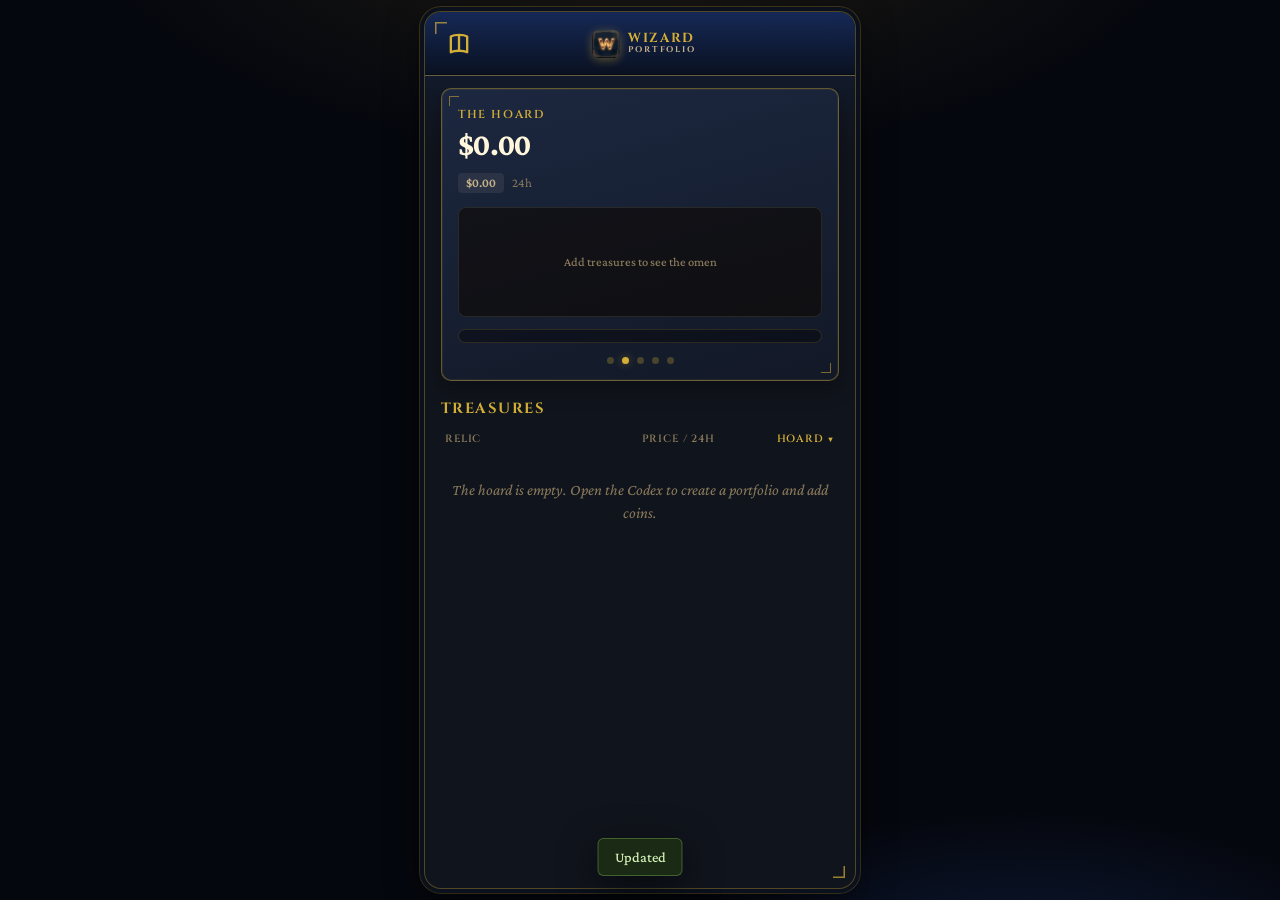
==== index.html @ 1c637b31 "added badges" ====
<!DOCTYPE html>
<html lang="en">
<head>
  <meta charset="UTF-8" />
  <meta name="viewport" content="width=device-width, initial-scale=1.0, maximum-scale=1.0, user-scalable=no, viewport-fit=cover" />
  <meta name="apple-mobile-web-app-capable" content="yes" />
  <meta name="apple-mobile-web-app-status-bar-style" content="black-translucent" />
  <meta name="theme-color" content="#0a101c" />
  <meta name="description" content="Wizard Portfolio — a Dungeons &amp; Dragons–styled multi-portfolio crypto tracker for BTC, XRP, XLM, HBAR, ADA, Midnight, DOGE, and LTC." />
  <title>Wizard Portfolio</title>
  <link rel="preconnect" href="https://fonts.googleapis.com" />
  <link rel="preconnect" href="https://fonts.gstatic.com" crossorigin />
  <link href="https://fonts.googleapis.com/css2?family=Cinzel:wght@600;700&family=Crimson+Pro:ital,wght@0,400;0,500;0,600;0,700;1,400&display=swap" rel="stylesheet" />
  <link rel="stylesheet" href="css/styles.css" />
  <!-- Solid PNG/ICO only for tab + favorites (SVG is often rendered monochrome in bookmarks) -->
  <link rel="icon" href="favicon.ico" sizes="any" />
  <link rel="icon" type="image/png" sizes="16x16" href="favicon-16.png" />
  <link rel="icon" type="image/png" sizes="32x32" href="favicon-32.png" />
  <link rel="icon" type="image/png" sizes="48x48" href="favicon-48.png" />
  <link rel="apple-touch-icon" href="apple-touch-icon.png" sizes="180x180" />
</head>
<body>
  <div id="app" class="app">
    <div id="splash" class="splash" role="dialog" aria-label="Wizard Portfolio">
      <video
        class="splash-video"
        id="splash-video"
        muted
        playsinline
        preload="auto"
        aria-hidden="true"
      ></video>
      <div class="splash-shade" aria-hidden="true"></div>
      <div class="splash-inner">
        <div class="splash-mark" aria-hidden="true">
          <img src="logo.png" width="72" height="72" alt="" />
        </div>
        <h1 class="splash-title">
          <span class="splash-word splash-word-1">Wizard</span>
          <span class="splash-word splash-word-2">Portfolio</span>
        </h1>
      </div>
    </div>
    <!-- Top app bar -->
    <header class="topbar" id="topbar">
      <div class="topbar-left">
        <!-- Same slot: Codex on the hall, Back on other pages -->
        <button type="button" class="icon-btn" id="btn-settings" aria-label="Open the Codex">
          <svg viewBox="0 0 24 24" fill="none" aria-hidden="true">
            <path d="M5 5.5c1.6-.9 3.5-1.3 7-1.3s5.4.4 7 1.3V19c-1.6-.8-3.5-1.2-7-1.2S6.6 18.2 5 19V5.5Z" stroke="currentColor" stroke-width="2" stroke-linejoin="round"/>
            <path d="M12 4.2v13.6" stroke="currentColor" stroke-width="2"/>
          </svg>
        </button>
        <button type="button" class="icon-btn" id="btn-back" hidden aria-label="Back">
          <svg viewBox="0 0 24 24" fill="none" aria-hidden="true">
            <path d="M15 5 8 12l7 7" stroke="currentColor" stroke-width="2.4" stroke-linecap="round" stroke-linejoin="round"/>
          </svg>
        </button>
      </div>
      <div class="topbar-title-wrap">
        <div class="brand" id="topbar-brand">
          <span class="brand-logo" aria-hidden="true">
            <img src="logo.png" width="28" height="28" alt="" />
          </span>
          <span class="brand-name">
            <span class="brand-name-main">Wizard</span>
            <span class="brand-name-sub">Portfolio</span>
          </span>
        </div>
        <h1 class="topbar-title" id="topbar-title" hidden>The Hall</h1>
      </div>
      <div class="topbar-right">
        <button type="button" class="portfolio-switch" id="btn-portfolio-switch" hidden>
          <span id="active-portfolio-label">Portfolio</span>
          <span class="chevron" aria-hidden="true">▾</span>
        </button>
      </div>
    </header>

    <!-- Pull-to-refresh (outside scroller so it never distorts scroll position) -->
    <div class="ptr-indicator" id="ptr-indicator" aria-hidden="true">
      <div class="ptr-indicator-inner">
        <span class="ptr-icon" id="ptr-icon">↓</span>
        <span class="ptr-label" id="ptr-label">Scry the markets</span>
      </div>
    </div>

    <!-- Views -->
    <main class="views" id="views">
      <!-- DASHBOARD: totalled holdings across included portfolios -->
      <section class="view view-active view-home" id="view-home" data-view="home">
        <div class="home-pager" id="home-pager">
          <div class="home-track" id="home-track">
            <div class="home-pane" id="home-pane-wizard" data-home-slide="0">
              <div class="wizard-stage" aria-label="Wizard and wealth badges">
                <div class="wizard-badges wizard-badges-left" id="wizard-badges-left"></div>
                <div class="wizard-film-card tone-gold" id="wizard-film-card">
                  <video
                    class="wizard-film"
                    id="wizard-film"
                    muted
                    loop
                    playsinline
                    preload="none"
                    hidden
                    aria-label="The wizard"
                  ></video>
                  <img
                    class="wizard-film-img"
                    id="wizard-film-img"
                    src="assets/images/19.PNG"
                    alt="The wizard"
                  />
                  <div class="wizard-film-frame" aria-hidden="true"></div>
                </div>
                <div class="wizard-badges wizard-badges-right" id="wizard-badges-right"></div>
              </div>
              <div class="wizard-pair" id="wizard-pair" aria-label="Power and Shield">0 / 10</div>
              <div class="wizard-hud" aria-label="Wizard vitals">
                <div class="hud-bar hud-shield">
                  <div class="hud-bar-head">
                    <span class="hud-bar-label">Shield</span>
                    <span class="hud-bar-pct" id="wizard-shield-pct">0%</span>
                  </div>
                  <div class="hud-bar-track" aria-hidden="true">
                    <div class="hud-bar-fill" id="wizard-shield-fill" style="width: 0%"></div>
                  </div>
                </div>
                <div class="hud-bar hud-power">
                  <div class="hud-bar-head">
                    <span class="hud-bar-label">Power</span>
                    <span class="hud-bar-pct" id="wizard-power-pct">0%</span>
                  </div>
                  <div class="hud-bar-track" aria-hidden="true">
                    <div class="hud-bar-fill" id="wizard-power-fill" style="width: 0%"></div>
                  </div>
                </div>
                <div class="hud-bar hud-health">
                  <div class="hud-bar-head">
                    <span class="hud-bar-label">Health</span>
                    <span class="hud-bar-pct" id="wizard-health-pct">0%</span>
                  </div>
                  <div class="hud-bar-track" aria-hidden="true">
                    <div class="hud-bar-fill" id="wizard-health-fill" style="width: 0%"></div>
                  </div>
                </div>
              </div>
              <table class="wizard-ledger">
                <tbody>
                  <tr>
                    <th scope="row">Today's Change</th>
                    <td id="wizard-today-pct">—</td>
                  </tr>
                  <tr>
                    <th scope="row">Today's Gain/Loss</th>
                    <td id="wizard-today-usd">—</td>
                  </tr>
                  <tr>
                    <th scope="row">Total Gain/Loss</th>
                    <td id="wizard-total-pct">—</td>
                  </tr>
                </tbody>
              </table>
              <div class="wizard-holdings-wrap">
                <table class="wizard-holdings">
                  <thead>
                    <tr>
                      <th>Ticker</th>
                      <th>Price</th>
                      <th>Alloc</th>
                      <th>Risk</th>
                      <th>Gain/Loss</th>
                      <th>Total</th>
                    </tr>
                  </thead>
                  <tbody id="wizard-holdings-body"></tbody>
                </table>
              </div>
              <div class="home-dots" role="tablist" aria-label="Hoard pages">
                <button type="button" class="home-dot" data-home-slide="0" aria-label="The wizard" aria-selected="false"></button>
                <button type="button" class="home-dot" data-home-slide="1" aria-label="The hoard" aria-selected="false"></button>
                <button type="button" class="home-dot" data-home-slide="2" aria-label="The reckoning" aria-selected="false"></button>
                                <button type="button" class="home-dot" data-home-slide="3" aria-label="Crystal Ball" aria-selected="false"></button>
                                <button type="button" class="home-dot" data-home-slide="4" aria-label="Future Wizard" aria-selected="false"></button>
              </div>
            </div>

            <div class="home-pane" id="home-pane-market" data-home-slide="1">
              <div class="summary-card">
                <div class="summary-label">The hoard</div>
                <div class="summary-value" id="home-total">$0.00</div>
                <div class="summary-change" id="home-change">
                  <span class="pill neutral">—</span>
                  <span class="muted">24h</span>
                </div>
                <div class="chart-wrap" id="home-chart-wrap">
                  <svg class="chart-svg" id="home-chart" viewBox="0 0 320 96" preserveAspectRatio="none" role="img" aria-label="Portfolio value chart"></svg>
                  <div class="chart-overlay" id="home-chart-overlay" hidden>
                    <div class="chart-spinner" id="home-chart-spinner" hidden aria-hidden="true"></div>
                    <p class="chart-status" id="home-chart-status"></p>
                    <button type="button" class="btn-tiny chart-retry" id="home-chart-retry" hidden>Retry</button>
                  </div>
                </div>
                <div class="alloc-bar" id="home-alloc-bar" aria-hidden="true"></div>
                <div class="home-dots" role="tablist" aria-label="Hoard pages">
                  <button type="button" class="home-dot" data-home-slide="0" aria-label="The wizard" aria-selected="false"></button>
                  <button type="button" class="home-dot" data-home-slide="1" aria-label="The hoard" aria-selected="true"></button>
                  <button type="button" class="home-dot" data-home-slide="2" aria-label="The reckoning" aria-selected="false"></button>
                                  <button type="button" class="home-dot" data-home-slide="3" aria-label="Crystal Ball" aria-selected="false"></button>
                                <button type="button" class="home-dot" data-home-slide="4" aria-label="Future Wizard" aria-selected="false"></button>
              </div>
              </div>

              <div class="section-head">
                <h2>Treasures</h2>
              </div>
              <div class="holdings-header" id="home-holdings-header">
                <button type="button" class="holdings-sort" data-sort-list="hoard" data-sort-key="relic">Relic</button>
                <button type="button" class="holdings-sort right" data-sort-list="hoard" data-sort-key="price">Price / 24h</button>
                <button type="button" class="holdings-sort right is-on" data-sort-list="hoard" data-sort-key="value" aria-sort="descending">Hoard</button>
              </div>
              <div class="holdings-list" id="home-holdings-list"></div>
              <p class="empty-hint" id="home-empty" hidden>
                The hoard is empty. Open the Codex to create a portfolio and add coins.
              </p>
            </div>

            <div class="home-pane" id="home-pane-pl" data-home-slide="2">
              <div class="summary-card">
                <div class="summary-label">The reckoning</div>
                <div class="summary-value" id="home-pl-total">—</div>
                <div class="summary-change" id="home-pl-change">
                  <span class="pill neutral">—</span>
                  <span class="muted">vs the ledger</span>
                </div>
                <div class="summary-stats">
                  <div>
                    <div class="stat-label">Cost basis</div>
                    <div class="stat-value" id="home-pl-cost">—</div>
                  </div>
                  <div>
                    <div class="stat-label">Value</div>
                    <div class="stat-value" id="home-pl-value">—</div>
                  </div>
                  <div>
                    <div class="stat-label">Treasures</div>
                    <div class="stat-value" id="home-pl-count">0</div>
                  </div>
                </div>
                <div class="alloc-bar" id="home-pl-alloc-bar" aria-hidden="true"></div>
                <div class="home-dots" role="tablist" aria-label="Hoard pages">
                  <button type="button" class="home-dot" data-home-slide="0" aria-label="The wizard" aria-selected="false"></button>
                  <button type="button" class="home-dot" data-home-slide="1" aria-label="The hoard" aria-selected="false"></button>
                  <button type="button" class="home-dot" data-home-slide="2" aria-label="The reckoning" aria-selected="true"></button>
                                  <button type="button" class="home-dot" data-home-slide="3" aria-label="Crystal Ball" aria-selected="false"></button>
                                <button type="button" class="home-dot" data-home-slide="4" aria-label="Future Wizard" aria-selected="false"></button>
              </div>
              </div>

              <div class="section-head">
                <h2>Treasures</h2>
              </div>
              <div class="holdings-header" id="home-pl-header">
                <button type="button" class="holdings-sort" data-sort-list="pl" data-sort-key="relic">Relic</button>
                <button type="button" class="holdings-sort right" data-sort-list="pl" data-sort-key="cost">Avg / cost</button>
                <button type="button" class="holdings-sort right is-on" data-sort-list="pl" data-sort-key="pl" aria-sort="descending">Fortune</button>
              </div>
              <div class="holdings-list" id="home-pl-list"></div>
              <p class="empty-hint" id="home-pl-empty" hidden>
                The hoard is empty. Open the Codex to create a portfolio and add coins.
              </p>
            </div>


            <div class="home-pane" id="home-pane-crystal" data-home-slide="3">
              <div class="summary-card">
                <div class="summary-label">Crystal Ball</div>
                <div class="summary-value" id="crystal-total">$0.00</div>
                <div class="summary-change" id="crystal-change">
                  <span class="pill neutral">—</span>
                  <span class="muted">vs today</span>
                </div>
                <div class="summary-stats">
                  <div>
                    <div class="stat-label">Today</div>
                    <div class="stat-value" id="crystal-today">—</div>
                  </div>
                  <div>
                    <div class="stat-label">Vision</div>
                    <div class="stat-value" id="crystal-vision">—</div>
                  </div>
                  <div>
                    <div class="stat-label">Treasures</div>
                    <div class="stat-value" id="crystal-count">0</div>
                  </div>
                </div>
                <div class="alloc-bar" id="crystal-alloc-bar" aria-hidden="true"></div>
                <div class="home-dots" role="tablist" aria-label="Hoard pages">
                  <button type="button" class="home-dot" data-home-slide="0" aria-label="The wizard" aria-selected="false"></button>
                  <button type="button" class="home-dot" data-home-slide="1" aria-label="The hoard" aria-selected="false"></button>
                  <button type="button" class="home-dot" data-home-slide="2" aria-label="The reckoning" aria-selected="false"></button>
                  <button type="button" class="home-dot" data-home-slide="3" aria-label="Crystal Ball" aria-selected="true"></button>
                                <button type="button" class="home-dot" data-home-slide="4" aria-label="Future Wizard" aria-selected="false"></button>
              </div>
              </div>

              <div class="section-head">
                <h2>Treasures</h2>
              </div>
              <div class="holdings-header" id="crystal-holdings-header">
                <button type="button" class="holdings-sort" data-sort-list="crystal" data-sort-key="relic">Relic</button>
                <button type="button" class="holdings-sort right" data-sort-list="crystal" data-sort-key="price">Future</button>
                <button type="button" class="holdings-sort right is-on" data-sort-list="crystal" data-sort-key="value" aria-sort="descending">Vision</button>
              </div>
              <div class="holdings-list" id="crystal-holdings-list"></div>
              <p class="empty-hint" id="crystal-empty" hidden>
                The hoard is empty. Open the Codex to create a portfolio and add coins.
              </p>
            </div>


            <div class="home-pane" id="home-pane-future-wizard" data-home-slide="4">
              <div class="wizard-stage" aria-label="Future wizard and wealth badges">
                <div class="wizard-badges wizard-badges-left" id="future-wizard-badges-left"></div>
                <div class="wizard-film-card tone-gold" id="future-wizard-film-card">
                  <video
                    class="wizard-film"
                    id="future-wizard-film"
                    muted
                    loop
                    playsinline
                    preload="none"
                    hidden
                    aria-label="Future wizard"
                  ></video>
                  <img
                    class="wizard-film-img"
                    id="future-wizard-film-img"
                    src="assets/images/19.PNG"
                    alt="Future wizard"
                  />
                  <div class="wizard-film-frame" aria-hidden="true"></div>
                </div>
                <div class="wizard-badges wizard-badges-right" id="future-wizard-badges-right"></div>
              </div>
              <div class="wizard-pair" id="future-wizard-pair" aria-label="Power and Shield">0 / 10</div>
              <div class="wizard-hud" aria-label="Future wizard vitals">
                <div class="hud-bar hud-shield">
                  <div class="hud-bar-head">
                    <span class="hud-bar-label">Shield</span>
                    <span class="hud-bar-pct" id="future-wizard-shield-pct">0%</span>
                  </div>
                  <div class="hud-bar-track" aria-hidden="true">
                    <div class="hud-bar-fill" id="future-wizard-shield-fill" style="width: 0%"></div>
                  </div>
                </div>
                <div class="hud-bar hud-power">
                  <div class="hud-bar-head">
                    <span class="hud-bar-label">Power</span>
                    <span class="hud-bar-pct" id="future-wizard-power-pct">0%</span>
                  </div>
                  <div class="hud-bar-track" aria-hidden="true">
                    <div class="hud-bar-fill" id="future-wizard-power-fill" style="width: 0%"></div>
                  </div>
                </div>
                <div class="hud-bar hud-health">
                  <div class="hud-bar-head">
                    <span class="hud-bar-label">Health</span>
                    <span class="hud-bar-pct" id="future-wizard-health-pct">0%</span>
                  </div>
                  <div class="hud-bar-track" aria-hidden="true">
                    <div class="hud-bar-fill" id="future-wizard-health-fill" style="width: 0%"></div>
                  </div>
                </div>
              </div>
              <table class="wizard-ledger">
                <tbody>
                  <tr>
                    <th scope="row">vs Today</th>
                    <td id="future-wizard-today-pct">—</td>
                  </tr>
                  <tr>
                    <th scope="row">vs Today $</th>
                    <td id="future-wizard-today-usd">—</td>
                  </tr>
                  <tr>
                    <th scope="row">Total Gain/Loss</th>
                    <td id="future-wizard-total-pct">—</td>
                  </tr>
                </tbody>
              </table>
              <div class="wizard-holdings-wrap">
                <table class="wizard-holdings">
                  <thead>
                    <tr>
                      <th>Ticker</th>
                      <th>Price</th>
                      <th>Alloc</th>
                      <th>Risk</th>
                      <th>Gain/Loss</th>
                      <th>Total</th>
                    </tr>
                  </thead>
                  <tbody id="future-wizard-holdings-body"></tbody>
                </table>
              </div>
              <div class="home-dots" role="tablist" aria-label="Hoard pages">
                <button type="button" class="home-dot" data-home-slide="0" aria-label="The wizard" aria-selected="false"></button>
                <button type="button" class="home-dot" data-home-slide="1" aria-label="The hoard" aria-selected="false"></button>
                <button type="button" class="home-dot" data-home-slide="2" aria-label="The reckoning" aria-selected="false"></button>
                <button type="button" class="home-dot" data-home-slide="3" aria-label="Crystal Ball" aria-selected="false"></button>
                <button type="button" class="home-dot" data-home-slide="4" aria-label="Future Wizard" aria-selected="true"></button>
              </div>
            </div>
          </div>
        </div>
      </section>

      <!-- SINGLE PORTFOLIO DETAIL (CMC holdings page) -->
      <section class="view" id="view-portfolio" data-view="portfolio">
        <div class="summary-card">
          <div class="summary-label" id="pf-name-label">Portfolio</div>
          <div class="summary-value" id="pf-total">$0.00</div>
          <div class="summary-change" id="pf-change">
            <span class="pill neutral">—</span>
            <span class="muted">24h</span>
          </div>
          <div class="alloc-bar" id="pf-alloc-bar"></div>
          <div class="summary-stats">
            <div>
              <div class="stat-label">Assets</div>
              <div class="stat-value" id="pf-asset-count">0</div>
            </div>
            <div>
              <div class="stat-label">Sources</div>
              <div class="stat-value" id="pf-addr-count">0</div>
            </div>
            <div>
              <div class="stat-label">Updated</div>
              <div class="stat-value" id="pf-updated">—</div>
            </div>
          </div>
        </div>

        <div class="section-head">
          <h2>Treasures</h2>
          <button type="button" class="text-btn" id="btn-add-holding">+ Add</button>
        </div>

        <div class="holdings-header">
          <span>Relic</span>
          <span class="right">Price / 24h</span>
          <span class="right">Hoard</span>
        </div>
        <div class="holdings-list" id="holdings-list"></div>
        <p class="empty-hint" id="pf-empty" hidden>
          No treasures inscribed. Tap + Add to enter an amount or bind a wallet.
        </p>

        <div class="pf-actions">
          <button type="button" class="btn-secondary" id="btn-rename-portfolio">Rename</button>
          <button type="button" class="btn-danger-ghost" id="btn-delete-portfolio">Delete portfolio</button>
        </div>
      </section>

      <!-- ASSET: manual amounts + wallet addresses -->
      <section class="view" id="view-asset" data-view="asset">
        <div class="asset-hero">
          <div class="coin-avatar lg" id="asset-avatar">BTC</div>
          <div>
            <h2 id="asset-name">Bitcoin</h2>
            <div class="muted mono" id="asset-price-line">—</div>
          </div>
        </div>
        <div class="summary-card compact">
          <div class="summary-label">Treasure value</div>
          <div class="summary-value sm" id="asset-total">$0.00</div>
          <div class="muted mono" id="asset-amount">0 BTC</div>
          <div class="breakdown" id="asset-breakdown"></div>
        </div>

        <!-- Manual amounts -->
        <div class="section-head">
          <h2>Manual amounts</h2>
        </div>
        <p class="section-sub">Exchange balances, cold amounts, or anything you enter yourself. Include price paid to update average buy price.</p>

        <form class="add-form card-form" id="add-manual-form" autocomplete="off">
          <label class="field-label" for="manual-amount-input">Amount</label>
          <input
            id="manual-amount-input"
            class="field-input"
            type="text"
            inputmode="decimal"
            placeholder="e.g. 0.5"
          />
          <label class="field-label" for="manual-price-input">Price paid (USD / coin)</label>
          <input
            id="manual-price-input"
            class="field-input"
            type="text"
            inputmode="decimal"
            placeholder="Market price"
          />
          <label class="field-label" for="manual-fee-input">Exchange fee % (saved)</label>
          <input
            id="manual-fee-input"
            class="field-input"
            type="text"
            inputmode="decimal"
            placeholder="e.g. 0.1"
          />
          <p class="field-hint" id="manual-price-hint">Price defaults to market. Cost basis uses amount × price. Set a fee % to include exchange fees.</p>
          <label class="field-label" for="manual-label-input">Label (optional)</label>
          <input
            id="manual-label-input"
            class="field-input"
            type="text"
            maxlength="40"
            placeholder="e.g. Binance, Coinbase"
          />
          <button type="submit" class="btn-primary full">Add manual amount</button>
        </form>

        <div class="address-list" id="asset-manual-list"></div>

        <!-- Cost basis / avg buy -->
        <div class="section-head spaced">
          <h2>Cost basis</h2>
        </div>
        <p class="section-sub">
          Set average buy price or total cost for this coin in this portfolio. Manual buys with a price paid update the average automatically.
        </p>
        <div class="summary-card compact cost-card">
          <div class="cost-stats" id="asset-cost-stats">
            <div>
              <div class="stat-label">Avg. buy</div>
              <div class="stat-value" id="asset-avg-buy">—</div>
            </div>
            <div>
              <div class="stat-label">Cost basis</div>
              <div class="stat-value" id="asset-cost-basis">—</div>
            </div>
            <div>
              <div class="stat-label">P/L</div>
              <div class="stat-value" id="asset-pl">—</div>
            </div>
          </div>
          <form class="cost-form" id="cost-basis-form" autocomplete="off">
            <div class="cost-form-row">
              <div class="cost-field">
                <label class="field-label" for="avg-buy-input">Avg. buy price (USD)</label>
                <input
                  id="avg-buy-input"
                  class="field-input"
                  type="text"
                  inputmode="decimal"
                  placeholder="e.g. 42000"
                />
              </div>
              <div class="cost-field">
                <label class="field-label" for="cost-basis-input">Cost basis (USD)</label>
                <input
                  id="cost-basis-input"
                  class="field-input"
                  type="text"
                  inputmode="decimal"
                  placeholder="e.g. 21000"
                />
              </div>
            </div>
            <div class="cost-form-actions">
              <button type="button" class="btn-secondary" id="btn-save-avg-buy">Set avg buy</button>
              <button type="button" class="btn-secondary" id="btn-save-cost-basis">Set cost basis</button>
              <button type="button" class="btn-danger-ghost" id="btn-clear-cost">Clear</button>
            </div>
          </form>
        </div>

        <!-- Wallet addresses -->
        <div id="asset-wallets">
          <div class="section-head spaced">
            <h2>Wallet addresses</h2>
          </div>
          <p class="section-sub">Live on-chain balances. Combined with manual amounts above.</p>
          <div class="address-list" id="asset-address-list"></div>

          <form class="add-form card-form" id="add-address-form" autocomplete="off">
            <label class="field-label" for="address-input">Address</label>
            <input
              id="address-input"
              class="field-input"
              type="text"
              spellcheck="false"
              autocapitalize="off"
              autocomplete="off"
              placeholder="Paste wallet address"
            />
            <p class="field-hint" id="address-hint"></p>
            <button type="submit" class="btn-secondary full">Add address</button>
          </form>
        </div>
      </section>

      <!-- ADD HOLDING: pick a coin or stock -->
      <section class="view" id="view-add-coin" data-view="add-coin">
        <p class="page-desc">Search any stock ticker or coin — AAPL, ETH, SOL — or add Cash, Gold, and Silver. Built-in chains can also bind a wallet.</p>
        <label class="field-label" for="asset-search">Scry a ticker</label>
        <input
          id="asset-search"
          class="field-input"
          type="search"
          autocomplete="off"
          spellcheck="false"
          autocapitalize="off"
          placeholder="AAPL, TSLA, ETH, SOL…"
        />
        <p class="field-hint" id="asset-search-status"></p>
        <div class="coin-pick-list" id="asset-search-results"></div>
        <div class="section-head spaced">
          <h2>Familiar relics</h2>
        </div>
        <div class="coin-pick-list" id="coin-pick-list"></div>
      </section>

      <!-- TRADINGVIEW CHART -->
      <section class="view view-tv" id="view-tv" data-view="tv">
        <div class="asset-hero">
          <div class="coin-avatar lg" id="tv-avatar">BTC</div>
          <div>
            <h2 id="tv-name">Bitcoin</h2>
            <div class="muted mono" id="tv-symbol">—</div>
          </div>
        </div>
        <div class="tv-wrap">
          <iframe
            id="tv-frame"
            title="TradingView chart"
            allow="clipboard-write; fullscreen"
            referrerpolicy="origin-when-cross-origin"
          ></iframe>
        </div>
      </section>

      <!-- RISK: per-relic peril 1–9 -->
      <section class="view" id="view-risk" data-view="risk">
        <p class="page-desc">Assign each stock and coin a peril from <strong>1</strong> (steadfast) to <strong>9</strong> (most risky). Ratings are saved on this device.</p>
        <div class="risk-list" id="risk-list"></div>
        <p class="empty-hint" id="risk-empty" hidden>Add stocks or coins first, then return to mark their peril.</p>
      </section>

      <!-- FUTURE: foresight prices -->
      <section class="view" id="view-future" data-view="future">
        <p class="page-desc">Set a future price for each relic. Defaults to the live quote — change any value and it is saved for the Crystal Ball.</p>
        <div class="future-list" id="future-list"></div>
        <p class="empty-hint" id="future-empty" hidden>Add stocks or coins first, then return to set their future prices.</p>
      </section>

      <!-- SETTINGS: portfolios + data -->
      <section class="view" id="view-settings" data-view="settings">
        <nav class="codex-menu" aria-label="Codex">
          <button type="button" class="codex-menu-btn" id="btn-risk">Risk</button>
          <button type="button" class="codex-menu-btn" id="btn-future">Future</button>
        </nav>
        <div class="settings-group">
          <h2>Lightning Power</h2>
          <p class="page-desc">How fiercely the finger-corona answers your touch. Hold to charge, release to blast. At 100 the storm covers the hall.</p>
          <div class="slider-head">
            <label class="field-label" for="settings-lightning">Power</label>
            <span class="slider-readout" id="settings-lightning-value">2</span>
          </div>
          <input
            id="settings-lightning"
            class="power-slider"
            type="range"
            min="0"
            max="100"
            step="1"
            value="2"
          />
          <div class="setting-toggle-row">
            <div>
              <div class="pf-toggle-label" id="lightning-strikes-label">Element strikes</div>
              <p class="section-sub" style="margin: 4px 0 0">At the end of a blast, bolts leap to cards and rows on the page.</p>
            </div>
            <label class="switch" title="Strike page elements">
              <input type="checkbox" id="settings-lightning-strikes" checked aria-labelledby="lightning-strikes-label" />
              <span class="switch-track" aria-hidden="true"></span>
            </label>
          </div>
        </div>

        <div class="section-head">
          <h2>Portfolios</h2>
          <button type="button" class="text-btn" id="btn-new-portfolio">+ Add</button>
        </div>
        <p class="section-sub home-sub">
          Manage portfolios here. Drag the handle to reorder. Toggle <strong>In total</strong> to include or exclude a portfolio from the hall hoard.
        </p>
        <div class="portfolio-list" id="portfolio-list"></div>
        <p class="empty-hint" id="settings-pf-empty" hidden>
          Create a portfolio, then add wallet addresses or manual amounts.
        </p>

        <div class="settings-group">
          <h2>Guild fees</h2>
          <p class="page-desc">Applied to manual buys when calculating cost basis: cost = amount × price × (1 + fee%).</p>
          <label class="field-label" for="settings-fee-input">Exchange fee %</label>
          <input
            id="settings-fee-input"
            class="field-input"
            type="text"
            inputmode="decimal"
            placeholder="e.g. 0.1"
          />
          <button type="button" class="btn-secondary full" id="btn-save-fee">Save fee</button>
        </div>

        <div class="settings-group">
          <h2>Archives</h2>
          <p class="page-desc">Everything is saved in this browser’s local storage. Clearing data cannot be undone.</p>
          <button type="button" class="btn-secondary full" id="btn-export">Export portfolios (JSON)</button>
          <button type="button" class="btn-secondary full" id="btn-import">Import portfolios</button>
          <input type="file" id="import-file" accept="application/json,.json" hidden />
          <button type="button" class="btn-danger full" id="btn-wipe">Clear all local data</button>
        </div>
        <div class="settings-group">
          <h2>Lore</h2>
          <p class="page-desc">
            Wizard Portfolio tracks any stock or crypto you add by ticker, Cash in USD, Gold and Silver in ounces, plus live wallets for BTC, XRP, XLM, HBAR, ADA, Midnight (NIGHT), DOGE, and LTC. Prices from CoinGecko and Yahoo Finance.
            Not financial advice — just a ledger for your hoard.
          </p>
        </div>
      </section>
    </main>
  </div>

  <!-- Modal: create / rename portfolio -->
  <div class="modal-backdrop" id="modal-portfolio" hidden>
    <div class="modal sheet" role="dialog" aria-modal="true" aria-labelledby="modal-portfolio-title">
      <h2 id="modal-portfolio-title">Create portfolio</h2>
      <label class="field-label" for="portfolio-name-input">Name</label>
      <input id="portfolio-name-input" class="field-input" type="text" maxlength="40" placeholder="e.g. Main, Cold storage" />
      <div class="modal-actions">
        <button type="button" class="btn-secondary" id="modal-portfolio-cancel">Cancel</button>
        <button type="button" class="btn-primary" id="modal-portfolio-save">Save</button>
      </div>
    </div>
  </div>

  <!-- Portfolio picker sheet -->
  <div class="modal-backdrop" id="modal-picker" hidden>
    <div class="modal sheet" role="dialog" aria-modal="true">
      <h2>Change party</h2>
      <div class="picker-list" id="picker-list"></div>
      <button type="button" class="btn-secondary full" id="picker-all">Open the Codex</button>
      <button type="button" class="btn-secondary full" id="picker-close">Close</button>
    </div>
  </div>

  <!-- Toast -->
  <div class="toast" id="toast" hidden></div>

  <canvas id="kirlian" class="kirlian-canvas" aria-hidden="true"></canvas>
  <script src="js/app.js"></script>
</body>
</html>
---- css/styles.css ----
:root {
  --bg: #10141c;
  --bg-elevated: #161c28;
  --bg-card: #1a2230;
  --bg-row: transparent;
  --bg-row-hover: rgba(212, 175, 55, 0.08);
  --border: rgba(201, 162, 39, 0.22);
  --border-strong: rgba(212, 175, 55, 0.42);
  --text: #f3e6c8;
  --text-secondary: #c4b089;
  --text-muted: #8a7a5c;
  --up: #7dba5a;
  --up-bg: rgba(125, 186, 90, 0.16);
  --down: #d4543c;
  --down-bg: rgba(212, 84, 60, 0.16);
  --accent: #d4af37;
  --accent-hover: #e8c547;
  --accent-ink: #1a1208;
  --danger: #d4543c;
  --radius: 8px;
  --radius-lg: 10px;
  --topbar-h: 64px;
  --safe-bottom: env(safe-area-inset-bottom, 0px);
  --safe-top: env(safe-area-inset-top, 0px);
  --font: "Crimson Pro", "Palatino Linotype", Palatino, "Book Antiqua", Georgia, serif;
  --display: "Cinzel", "Times New Roman", serif;
  --mono: ui-monospace, "SF Mono", Menlo, monospace;
  --app-max: 430px;
  --shadow: 0 10px 36px rgba(0, 0, 0, 0.55);
  --gold-glow: 0 0 0 1px rgba(212, 175, 55, 0.28), 0 0 18px rgba(212, 175, 55, 0.08);
}

*,
*::before,
*::after {
  box-sizing: border-box;
}

html {
  color-scheme: dark;
  height: 100%;
}

body {
  margin: 0;
  min-height: 100%;
  min-height: 100dvh;
  font-family: var(--font);
  background:
    radial-gradient(ellipse 80% 50% at 50% -10%, rgba(212, 175, 55, 0.12), transparent 55%),
    radial-gradient(ellipse 60% 40% at 80% 110%, rgba(24, 56, 120, 0.4), transparent 50%),
    #05070e;
  color: var(--text);
  -webkit-font-smoothing: antialiased;
  -webkit-tap-highlight-color: transparent;
  overscroll-behavior: none;
}

button,
input {
  font: inherit;
  color: inherit;
}

button {
  cursor: pointer;
  border: none;
  background: none;
  padding: 0;
}

/* Phone shell on larger screens — a bound tome on a tavern table */
.app {
  position: relative;
  width: min(100%, var(--app-max));
  min-height: 100dvh;
  margin: 0 auto;
  background:
    linear-gradient(180deg, rgba(28, 52, 110, 0.32) 0%, transparent 140px),
    repeating-linear-gradient(
      0deg,
      transparent,
      transparent 3px,
      rgba(0, 0, 0, 0.035) 3px,
      rgba(0, 0, 0, 0.035) 4px
    ),
    var(--bg);
  display: flex;
  flex-direction: column;
  box-shadow:
    0 0 0 1px rgba(212, 175, 55, 0.35),
    0 0 0 5px #0a101c,
    0 0 0 6px rgba(212, 175, 55, 0.22),
    var(--shadow);
  overflow: hidden;
}

.app::before,
.app::after {
  content: "";
  position: absolute;
  width: 28px;
  height: 28px;
  pointer-events: none;
  z-index: 30;
  opacity: 0.7;
  background:
    linear-gradient(var(--accent), var(--accent)) top left / 12px 1.5px no-repeat,
    linear-gradient(var(--accent), var(--accent)) top left / 1.5px 12px no-repeat;
}

.app::before { top: 10px; left: 10px; }
.app::after {
  bottom: 10px;
  right: 10px;
  transform: rotate(180deg);
}

@media (min-width: 480px) {
  body {
    display: flex;
    align-items: stretch;
    justify-content: center;
    padding: 12px 0;
  }
  .app {
    min-height: calc(100dvh - 24px);
    max-height: calc(100dvh - 24px);
    border-radius: 16px;
  }
}

/* ── Top bar ── */
.topbar {
  flex-shrink: 0;
  height: calc(var(--topbar-h) + var(--safe-top));
  padding: var(--safe-top) 8px 0;
  display: grid;
  grid-template-columns: 56px 1fr minmax(48px, auto);
  align-items: center;
  column-gap: 4px;
  background:
    linear-gradient(180deg, rgba(22, 42, 88, 0.94) 0%, rgba(10, 16, 32, 0.96) 100%);
  backdrop-filter: blur(12px);
  -webkit-backdrop-filter: blur(12px);
  border-bottom: 1px solid var(--border-strong);
  box-shadow: inset 0 -1px 0 rgba(0, 0, 0, 0.4);
  z-index: 20;
}

.topbar-left {
  position: relative;
  width: 52px;
  height: 52px;
  display: flex;
  align-items: center;
  justify-content: center;
}

/* Back and Settings share the same top-left slot (never both visible). */
.topbar-left .icon-btn {
  position: absolute;
  inset: 0;
  margin: auto;
}

.topbar-left .icon-btn[hidden] {
  display: none !important;
}

.topbar-title-wrap {
  text-align: center;
  min-width: 0;
  display: flex;
  flex-direction: row;
  align-items: center;
  justify-content: center;
  gap: 8px;
}

.topbar-right {
  display: flex;
  align-items: center;
  justify-content: flex-end;
  gap: 6px;
  min-width: 44px;
  max-width: 48vw;
  padding-right: 4px;
}

.topbar-right:not(.has-switch) {
  min-width: 44px;
}

.topbar-title {
  margin: 0;
  font-family: var(--display);
  font-size: 0.98rem;
  font-weight: 700;
  letter-spacing: 0.08em;
  text-transform: uppercase;
}

/* Home brand mark */
.brand {
  display: inline-flex;
  align-items: center;
  justify-content: center;
  gap: 8px;
  min-width: 0;
}

.brand[hidden] {
  display: none !important;
}

.brand-logo {
  display: grid;
  place-items: center;
  flex-shrink: 0;
  line-height: 0;
}

.brand-logo img,
.brand-logo svg {
  display: block;
  width: 28px;
  height: 28px;
  border-radius: 7px;
  box-shadow: 0 2px 10px rgba(212, 175, 55, 0.4);
}

.brand-name {
  display: flex;
  flex-direction: column;
  align-items: flex-start;
  line-height: 1.05;
  color: var(--accent);
  min-width: 0;
}

.brand-name-main,
.brand-name-sub {
  font-family: var(--display);
  font-weight: 700;
  text-transform: uppercase;
  letter-spacing: 0.12em;
}

.brand-name-main {
  font-size: 0.82rem;
}

.brand-name-sub {
  font-size: 0.52rem;
  letter-spacing: 0.22em;
  color: var(--text-secondary);
}

.portfolio-switch {
  display: inline-flex;
  align-items: center;
  justify-content: flex-end;
  gap: 4px;
  margin: 0;
  max-width: 100%;
  min-width: 0;
  padding: 6px 8px;
  border-radius: 6px;
  color: var(--text-secondary);
  font-size: 0.82rem;
  font-weight: 600;
  white-space: nowrap;
}

.portfolio-switch[hidden] {
  display: none !important;
}

.portfolio-switch:active {
  background: var(--bg-row-hover);
  color: var(--text);
}

.portfolio-switch #active-portfolio-label {
  overflow: hidden;
  text-overflow: ellipsis;
  max-width: 28vw;
}

.portfolio-switch .chevron {
  font-size: 0.7rem;
  opacity: 0.7;
  flex-shrink: 0;
}

.icon-btn {
  width: 52px;
  height: 52px;
  border-radius: 10px;
  display: grid;
  place-items: center;
  font-size: 2.15rem;
  color: var(--accent);
  transition: background 0.15s, color 0.15s;
}

.icon-btn svg {
  width: 28px;
  height: 28px;
  display: block;
}

.icon-btn:active {
  background: var(--bg-row-hover);
  color: var(--accent-hover);
}

/* ── Views ── */
.views {
  position: relative;
  flex: 1;
  overflow-y: auto;
  overflow-x: hidden;
  -webkit-overflow-scrolling: touch;
  padding-bottom: calc(var(--safe-bottom) + 24px);
  padding-top: var(--ptr-offset, 0px);
  overscroll-behavior-y: contain;
  touch-action: pan-y;
}

.views.ptr-active {
  overscroll-behavior-y: none;
  overflow-anchor: none;
}

.views.ptr-animating {
  transition: padding-top 0.22s ease;
}

.ptr-indicator {
  position: absolute;
  left: 0;
  right: 0;
  top: calc(var(--topbar-h) + var(--safe-top));
  height: var(--ptr-offset, 0px);
  overflow: hidden;
  display: flex;
  align-items: flex-end;
  justify-content: center;
  pointer-events: none;
  z-index: 15;
  margin: 0;
}

.ptr-indicator-inner {
  display: flex;
  align-items: center;
  justify-content: center;
  gap: 8px;
  height: 48px;
  opacity: 0;
  transition: opacity 0.12s ease;
  color: var(--text-secondary);
  font-size: 0.82rem;
  font-weight: 600;
  font-family: var(--display);
  letter-spacing: 0.04em;
}

.ptr-indicator.visible .ptr-indicator-inner {
  opacity: 1;
}

.ptr-indicator.refreshing .ptr-icon {
  animation: ptr-spin 0.75s linear infinite;
}

.ptr-icon {
  display: inline-grid;
  place-items: center;
  width: 22px;
  height: 22px;
  font-size: 1rem;
  line-height: 1;
  transition: transform 0.15s ease;
}

.ptr-indicator.armed .ptr-icon {
  transform: rotate(180deg);
  color: var(--accent);
}

.ptr-indicator.armed .ptr-label {
  color: var(--accent);
}

@keyframes ptr-spin {
  to { transform: rotate(360deg); }
}

.view {
  display: none;
  padding: 12px 16px 24px;
  animation: fadeIn 0.18s ease;
}

.view-home {
  padding-left: 0;
  padding-right: 0;
  overflow: hidden;
}

.home-pager {
  width: 100%;
  overflow: hidden;
}

.home-track {
  display: flex;
  will-change: transform;
  transform: translate3d(-100%, 0, 0);
}

.home-pane {
  flex: 0 0 100%;
  width: 100%;
  min-width: 100%;
  padding: 0 16px;
  box-sizing: border-box;
}

.home-dots {
  display: flex;
  justify-content: center;
  align-items: center;
  gap: 8px;
  margin-top: 14px;
}

.home-dot {
  width: 7px;
  height: 7px;
  padding: 0;
  border-radius: 50%;
  background: rgba(212, 175, 55, 0.28);
  border: 0;
}

.home-dot[aria-selected="true"] {
  background: var(--accent);
  box-shadow: 0 0 8px rgba(212, 175, 55, 0.45);
}

/* ── Wizard pane (swipe right from the hoard) ── */
.wizard-stage {
  display: grid;
  grid-template-columns: minmax(64px, 1fr) auto minmax(64px, 1fr);
  align-items: center;
  gap: 16px;
  width: 100%;
  max-width: 440px;
  margin: 0 auto;
}

.wizard-badges {
  display: flex;
  flex-direction: column;
  align-items: center;
  justify-content: center;
  gap: 44px;
  min-height: 0;
}

.wizard-badges:empty {
  visibility: hidden;
}

.wealth-badge {
  --badge: #c0c6ce;
  --badge-deep: #6a7078;
  --badge-hi: #eef2f6;
  --badge-glow: rgba(180, 190, 200, 0.4);
  --badge-face-top: #2a3340;
  --badge-face-bot: #0c1218;
  display: flex;
  flex-direction: column;
  align-items: center;
  gap: 5px;
  width: 64px;
  padding: 0;
  border: 0;
  background: none;
  box-shadow: none;
  text-align: center;
  line-height: 1.05;
}

.wealth-badge-shield {
  position: relative;
  display: block;
  width: 44px;
  height: 52px;
  filter: drop-shadow(0 0 7px var(--badge-glow)) drop-shadow(0 3px 4px rgba(0, 0, 0, 0.45));
}

.wealth-badge-svg {
  display: block;
  width: 100%;
  height: 100%;
  overflow: visible;
}

.wealth-badge .wb-stop-hi {
  stop-color: var(--badge-hi);
}

.wealth-badge .wb-stop-mid {
  stop-color: var(--badge);
}

.wealth-badge .wb-stop-lo {
  stop-color: var(--badge-deep);
}

.wealth-badge .wb-face-hi {
  stop-color: var(--badge-face-top);
}

.wealth-badge .wb-face-lo {
  stop-color: var(--badge-face-bot);
}

.wealth-badge-mark {
  position: absolute;
  inset: 0;
  z-index: 1;
  display: grid;
  place-items: center;
  padding-bottom: 7px;
  font-family: var(--display);
  font-size: 0.7rem;
  font-weight: 700;
  letter-spacing: 0.03em;
  color: var(--badge);
  text-shadow:
    0 0 8px var(--badge-glow),
    0 1px 2px rgba(0, 0, 0, 0.75);
  pointer-events: none;
}

.wealth-badge-name {
  font-family: var(--display);
  font-size: 0.46rem;
  font-weight: 700;
  letter-spacing: 0.02em;
  text-transform: uppercase;
  color: var(--text-secondary);
  max-width: 64px;
  white-space: pre-line;
  line-height: 1.15;
}

/* Steel — 1K (left) */
.wealth-badge.tier-1k {
  --badge: #7a828c;
  --badge-deep: #3a4048;
  --badge-hi: #a8b0ba;
  --badge-glow: rgba(100, 110, 120, 0.45);
  --badge-face-top: #262c34;
  --badge-face-bot: #0c1016;
}

/* Copper — 100K (left, below steel) */
.wealth-badge.tier-100k {
  --badge: #d08a55;
  --badge-deep: #7a3f1c;
  --badge-hi: #f0c19a;
  --badge-glow: rgba(208, 138, 85, 0.5);
  --badge-face-top: #3a281c;
  --badge-face-bot: #160e0a;
}

/* Silver — 1M (right) */
.wealth-badge.tier-1m {
  --badge: #e8eef4;
  --badge-deep: #7a8694;
  --badge-hi: #ffffff;
  --badge-glow: rgba(220, 230, 240, 0.55);
  --badge-face-top: #343c48;
  --badge-face-bot: #12161d;
}

/* Gold — 1B (right, below silver) */
.wealth-badge.tier-1b {
  --badge: #f0d060;
  --badge-deep: #a88420;
  --badge-hi: #fff1b0;
  --badge-glow: rgba(240, 208, 96, 0.65);
  --badge-face-top: #3a3420;
  --badge-face-bot: #14100a;
}

.wealth-badge.tier-1b .wealth-badge-shield {
  filter: drop-shadow(0 0 10px var(--badge-glow)) drop-shadow(0 3px 5px rgba(0, 0, 0, 0.5));
}

.wealth-badge.tier-1b .wealth-badge-mark {
  font-size: 0.74rem;
}

.wizard-film-card {
  --frame: #d4af37;
  --frame-glow: rgba(212, 175, 55, 0.45);
  --frame-shift: 0deg;
  position: relative;
  overflow: hidden;
  width: min(176px, calc(100vw - 168px));
  margin: 0;
  aspect-ratio: 2 / 3;
  border: 3px solid var(--frame);
  border-radius: 18px;
  background: #0a101c;
  box-shadow:
    0 0 16px var(--frame-glow),
    0 8px 20px rgba(0, 0, 0, 0.4);
  justify-self: center;
}

@media (max-width: 360px) {
  .wizard-stage {
    gap: 10px;
    grid-template-columns: minmax(52px, 1fr) auto minmax(52px, 1fr);
  }

  .wizard-badges {
    gap: 32px;
  }

  .wealth-badge {
    width: 56px;
  }

  .wealth-badge-shield {
    width: 38px;
    height: 46px;
  }

  .wealth-badge-mark {
    font-size: 0.62rem;
  }

  .wealth-badge-name {
    font-size: 0.4rem;
    max-width: 56px;
  }
}

.wizard-film-card.tone-gold {
  --frame: #d4af37;
  --frame-glow: rgba(212, 175, 55, 0.5);
  --frame-shift: 0deg;
}

.wizard-film-card.tone-up {
  --frame: #7dba5a;
  --frame-glow: rgba(125, 186, 90, 0.5);
  --frame-shift: 53deg;
}

.wizard-film-card.tone-down {
  --frame: #d4543c;
  --frame-glow: rgba(212, 84, 60, 0.5);
  --frame-shift: -37deg;
}

.wizard-film,
.wizard-film-img {
  display: block;
  position: absolute;
  inset: 0;
  width: 100%;
  height: 100%;
  object-fit: cover;
  object-position: center 42%;
  pointer-events: none;
}

.wizard-film[hidden],
.wizard-film-img[hidden] {
  display: none !important;
}

.wizard-film-frame {
  position: absolute;
  inset: 0;
  z-index: 3;
  pointer-events: none;
  box-sizing: border-box;
  border: 26px solid transparent;
  border-image-source: url("../assets/logo-frame.png");
  border-image-slice: 110;
  border-image-width: 26px;
  border-image-repeat: stretch;
  filter: hue-rotate(var(--frame-shift)) drop-shadow(0 0 4px var(--frame-glow));
}

.wizard-pair {
  margin: 10px 0 0;
  text-align: center;
  font-family: var(--display);
  font-weight: 700;
  font-size: 1.15rem;
  letter-spacing: 0.12em;
  color: var(--accent);
  font-variant-numeric: tabular-nums;
}

.wizard-hud {
  margin-top: 16px;
  display: flex;
  flex-direction: column;
  gap: 12px;
}

.hud-bar-head {
  display: flex;
  align-items: baseline;
  justify-content: space-between;
  gap: 10px;
  margin-bottom: 6px;
}

.hud-bar-label {
  font-family: var(--display);
  font-size: 0.72rem;
  font-weight: 700;
  letter-spacing: 0.12em;
  text-transform: uppercase;
  color: var(--text-secondary);
}

.hud-bar-pct {
  font-family: var(--display);
  font-size: 0.78rem;
  font-weight: 700;
  letter-spacing: 0.06em;
  font-variant-numeric: tabular-nums;
  color: var(--accent);
}

.hud-bar-track {
  height: 14px;
  border-radius: 99px;
  overflow: hidden;
  background: rgba(8, 12, 22, 0.85);
  border: 1px solid var(--border);
  box-shadow: inset 0 1px 3px rgba(0, 0, 0, 0.45);
}

.hud-bar-fill {
  height: 100%;
  width: 0%;
  border-radius: inherit;
  transition: width 0.35s ease;
}

.hud-shield .hud-bar-fill {
  background: linear-gradient(180deg, #f0d060 0%, #c9a227 100%);
  box-shadow: 0 0 10px rgba(212, 175, 55, 0.45);
}

.hud-shield .hud-bar-pct {
  color: var(--accent);
}

.hud-power .hud-bar-fill {
  background: linear-gradient(180deg, #6ec8ff 0%, #2a6adf 100%);
  box-shadow: 0 0 10px rgba(60, 130, 255, 0.4);
}

.hud-power .hud-bar-label,
.hud-power .hud-bar-pct {
  color: #8ec8ff;
}

.hud-health .hud-bar-fill {
  background: linear-gradient(180deg, #f07060 0%, #c43028 100%);
  box-shadow: 0 0 10px rgba(212, 84, 60, 0.4);
}

.hud-health .hud-bar-label,
.hud-health .hud-bar-pct {
  color: #f08a7a;
}

.wizard-ledger {
  width: 100%;
  margin-top: 16px;
  border-collapse: separate;
  border-spacing: 0;
  background: var(--bg-card);
  border: 1px solid var(--border);
  border-radius: var(--radius-lg);
  overflow: hidden;
}

.wizard-ledger th,
.wizard-ledger td {
  padding: 11px 14px;
  border-bottom: 1px solid var(--border);
  font-variant-numeric: tabular-nums;
}

.wizard-ledger tr:last-child th,
.wizard-ledger tr:last-child td {
  border-bottom: 0;
}

.wizard-ledger th {
  text-align: left;
  font-family: var(--display);
  font-size: 0.68rem;
  font-weight: 700;
  letter-spacing: 0.08em;
  text-transform: uppercase;
  color: var(--text-secondary);
}

.wizard-ledger td {
  text-align: right;
  font-weight: 700;
  font-size: 0.95rem;
  color: var(--text);
}

.wizard-ledger td.up {
  color: var(--up);
}

.wizard-ledger td.down {
  color: var(--down);
}

.wizard-ledger td.neutral {
  color: var(--text-muted);
}

.wizard-holdings-wrap {
  margin-top: 12px;
  overflow-x: auto;
  -webkit-overflow-scrolling: touch;
  background: var(--bg-card);
  border: 1px solid var(--border);
  border-radius: var(--radius-lg);
}

.wizard-holdings {
  width: 100%;
  min-width: 22rem;
  border-collapse: collapse;
}

.wizard-holdings th,
.wizard-holdings td {
  padding: 8px 6px;
  font-variant-numeric: tabular-nums;
  white-space: nowrap;
  border-bottom: 1px solid var(--border);
}

.wizard-holdings thead th {
  font-family: var(--display);
  font-size: 0.58rem;
  font-weight: 700;
  letter-spacing: 0.06em;
  text-transform: uppercase;
  color: var(--text-muted);
  text-align: right;
  background: rgba(8, 12, 22, 0.45);
}

.wizard-holdings th:first-child,
.wizard-holdings td:first-child {
  text-align: left;
  padding-left: 10px;
}

.wizard-holdings th:last-child,
.wizard-holdings td:last-child {
  padding-right: 10px;
}

.wizard-holdings th:nth-child(4),
.wizard-holdings td:nth-child(4) {
  text-align: center;
}

.wizard-holdings td {
  text-align: right;
  font-size: 0.72rem;
  font-weight: 600;
  color: var(--text);
}

.wizard-holdings tbody tr:last-child th,
.wizard-holdings tbody tr:last-child td {
  border-bottom: 0;
}

.wizard-holdings td.up {
  color: var(--up);
}

.wizard-holdings td.down {
  color: var(--down);
}

.wizard-holdings td.neutral {
  color: var(--text-muted);
}

.wizard-holdings td.flat {
  color: var(--accent);
}

.wizard-holdings td.risk-low {
  color: var(--up);
}

.wizard-holdings td.risk-mid {
  color: var(--accent);
}

.wizard-holdings td.risk-high {
  color: var(--down);
}

.wizard-holdings td.alloc-low {
  color: var(--up);
}

.wizard-holdings td.alloc-mid {
  color: var(--accent);
}

.wizard-holdings td.alloc-high {
  color: var(--down);
}

.wizard-holdings .ticker {
  font-family: var(--display);
  font-size: 0.68rem;
  font-weight: 700;
  letter-spacing: 0.04em;
  text-transform: uppercase;
  color: var(--accent);
}

.wizard-holdings .empty-row td {
  text-align: center;
  color: var(--text-muted);
  font-weight: 500;
  padding: 14px 10px;
  white-space: normal;
}

.view.view-active {
  display: block;
}

.view.view-active.back-swiping {
  animation: none;
  will-change: transform;
}

@keyframes fadeIn {
  from { opacity: 0; transform: translateY(4px); }
  to { opacity: 1; transform: none; }
}

/* ── Summary (spellbook page) ── */
.summary-card {
  position: relative;
  background:
    linear-gradient(165deg, #1c2840 0%, #121826 100%);
  border: 1px solid var(--border-strong);
  border-radius: var(--radius-lg);
  padding: 18px 16px 16px;
  margin-bottom: 18px;
  box-shadow:
    inset 0 0 0 1px rgba(212, 175, 55, 0.08),
    0 8px 20px rgba(0, 0, 0, 0.28);
}

.summary-card::before,
.summary-card::after {
  content: "";
  position: absolute;
  width: 14px;
  height: 14px;
  opacity: 0.55;
  pointer-events: none;
  background:
    linear-gradient(var(--accent), var(--accent)) top left / 10px 1px no-repeat,
    linear-gradient(var(--accent), var(--accent)) top left / 1px 10px no-repeat;
}

.summary-card::before { top: 7px; left: 7px; }
.summary-card::after {
  bottom: 7px;
  right: 7px;
  transform: rotate(180deg);
}

.summary-card.compact {
  padding: 14px 16px;
}

.summary-label {
  font-family: var(--display);
  font-size: 0.72rem;
  color: var(--accent);
  font-weight: 600;
  letter-spacing: 0.14em;
  text-transform: uppercase;
}

.summary-value {
  margin-top: 4px;
  font-size: 2rem;
  font-weight: 700;
  letter-spacing: -0.02em;
  font-variant-numeric: tabular-nums;
  line-height: 1.15;
  color: #fff6dc;
}

.summary-value.sm {
  font-size: 1.45rem;
}

.summary-value.up { color: var(--up); }
.summary-value.down { color: var(--down); }

.summary-change {
  margin-top: 10px;
  display: flex;
  align-items: center;
  gap: 8px;
  flex-wrap: wrap;
}

/* Portfolio chart */
.chart-wrap {
  position: relative;
  margin-top: 14px;
  height: 110px;
  border-radius: 8px;
  overflow: hidden;
  background: rgba(0, 0, 0, 0.28);
  border: 1px solid rgba(212, 175, 55, 0.12);
}

.chart-wrap.is-loading .chart-svg {
  opacity: 0.35;
}

.chart-wrap.has-error .chart-svg {
  opacity: 0;
}

.chart-svg {
  display: block;
  width: 100%;
  height: 100%;
}

.chart-overlay {
  position: absolute;
  inset: 0;
  margin: 0;
  display: flex;
  flex-direction: column;
  align-items: center;
  justify-content: center;
  gap: 8px;
  padding: 8px;
  text-align: center;
  pointer-events: none;
  background: rgba(18, 12, 8, 0.5);
}

.chart-overlay.is-loading {
  background: rgba(18, 12, 8, 0.32);
}

.chart-overlay.is-error {
  background: rgba(18, 12, 8, 0.68);
  pointer-events: auto;
}

.chart-overlay.is-partial {
  justify-content: flex-end;
  padding-bottom: 8px;
  background: linear-gradient(transparent, rgba(18, 12, 8, 0.6));
}

.chart-overlay[hidden] {
  display: none !important;
}

.chart-status {
  margin: 0;
  font-size: 0.78rem;
  color: var(--text-muted);
  font-weight: 500;
  max-width: 90%;
}

.chart-overlay.is-error .chart-status {
  color: var(--text-secondary);
}

.chart-retry {
  pointer-events: auto;
  padding: 6px 12px;
  border-radius: 6px;
  background: rgba(212, 175, 55, 0.18);
  color: var(--accent);
  font-weight: 600;
  font-size: 0.78rem;
  font-family: var(--display);
  letter-spacing: 0.04em;
}

.chart-retry:active {
  background: rgba(212, 175, 55, 0.32);
}

.chart-spinner {
  width: 28px;
  height: 28px;
  border-radius: 50%;
  border: 2.5px solid rgba(212, 175, 55, 0.18);
  border-top-color: var(--accent);
  animation: chart-spin 0.75s linear infinite;
}

.chart-spinner[hidden] {
  display: none !important;
}

@keyframes chart-spin {
  to { transform: rotate(360deg); }
}

.pill {
  display: inline-flex;
  align-items: center;
  gap: 4px;
  padding: 3px 8px;
  border-radius: 4px;
  font-size: 0.8rem;
  font-weight: 600;
  font-variant-numeric: tabular-nums;
}

.pill.up {
  color: var(--up);
  background: var(--up-bg);
}

.pill.down {
  color: var(--down);
  background: var(--down-bg);
}

.pill.neutral {
  color: var(--text-secondary);
  background: rgba(243, 230, 200, 0.08);
}

.muted {
  color: var(--text-muted);
  font-size: 0.8rem;
}

.mono {
  font-family: var(--mono);
  font-variant-numeric: tabular-nums;
}

.alloc-bar {
  margin-top: 14px;
  height: 12px;
  border-radius: 99px;
  background: rgba(0, 0, 0, 0.35);
  overflow: hidden;
  display: flex;
  border: 1px solid rgba(212, 175, 55, 0.16);
}

#home-alloc-bar {
  height: 14px;
  margin-top: 12px;
}

.alloc-seg {
  height: 100%;
  min-width: 2px;
}

.summary-stats {
  margin-top: 16px;
  padding-top: 14px;
  border-top: 1px solid var(--border);
  display: grid;
  grid-template-columns: repeat(3, 1fr);
  gap: 8px;
}

.stat-label {
  font-family: var(--display);
  font-size: 0.66rem;
  color: var(--text-muted);
  text-transform: uppercase;
  letter-spacing: 0.08em;
}

.stat-value {
  margin-top: 2px;
  font-size: 0.92rem;
  font-weight: 600;
  font-variant-numeric: tabular-nums;
}

.stat-value.up { color: var(--up); }
.stat-value.down { color: var(--down); }

.cost-card {
  margin-bottom: 8px;
}

.cost-stats {
  display: grid;
  grid-template-columns: repeat(3, 1fr);
  gap: 8px;
  margin-bottom: 12px;
  padding-bottom: 12px;
  border-bottom: 1px solid var(--border);
}

.cost-form-row {
  display: grid;
  grid-template-columns: 1fr 1fr;
  gap: 10px;
}

.cost-field {
  min-width: 0;
}

.cost-form-actions {
  display: flex;
  flex-wrap: wrap;
  gap: 8px;
  margin-top: 12px;
}

.cost-form-actions .btn-secondary,
.cost-form-actions .btn-danger-ghost {
  flex: 1 1 auto;
  min-width: 0;
  font-size: 0.8rem;
  padding: 10px 8px;
}

.holding-pl {
  font-size: 0.72rem;
  font-weight: 600;
  font-variant-numeric: tabular-nums;
  margin-top: 2px;
}

.holding-pl.up { color: var(--up); }
.holding-pl.down { color: var(--down); }
.holding-pl.neutral { color: var(--text-muted); }

/* ── Section headers ── */
.section-head {
  display: flex;
  align-items: center;
  justify-content: space-between;
  margin: 4px 0 10px;
}

.section-head h2 {
  margin: 0;
  font-family: var(--display);
  font-size: 0.92rem;
  font-weight: 700;
  letter-spacing: 0.1em;
  text-transform: uppercase;
  color: var(--accent);
}

.text-btn {
  color: var(--accent);
  font-family: var(--display);
  font-size: 0.78rem;
  font-weight: 700;
  letter-spacing: 0.06em;
  text-transform: uppercase;
  padding: 6px 4px;
}

.text-btn:active {
  opacity: 0.7;
}

.page-desc {
  margin: 0 0 14px;
  color: var(--text-secondary);
  font-size: 0.95rem;
  line-height: 1.45;
}

.empty-hint {
  margin: 20px 8px;
  text-align: center;
  color: var(--text-muted);
  font-size: 0.98rem;
  line-height: 1.5;
  font-style: italic;
}

/* ── Portfolio list (home) ── */
.portfolio-list {
  display: flex;
  flex-direction: column;
  gap: 8px;
}

.portfolio-list.is-reordering {
  cursor: grabbing;
  user-select: none;
}

.pf-card {
  display: flex;
  flex-direction: column;
  padding: 0;
  background: var(--bg-card);
  border: 1px solid var(--border);
  border-radius: var(--radius);
  overflow: hidden;
  transition: background 0.15s, border-color 0.15s, opacity 0.15s, box-shadow 0.15s, transform 0.15s;
}

.pf-card.is-dragging {
  opacity: 0.72;
  border-color: var(--accent);
  box-shadow: 0 8px 22px rgba(0, 0, 0, 0.35), 0 0 0 1px rgba(212, 175, 55, 0.35);
  transform: scale(1.01);
  z-index: 2;
}

.pf-card-excluded {
  opacity: 0.72;
  border-style: dashed;
}

.pf-card-body {
  display: flex;
  align-items: stretch;
  min-width: 0;
}

.pf-card-handle {
  flex: 0 0 36px;
  display: grid;
  place-items: center;
  padding: 0;
  border: 0;
  border-right: 1px solid var(--border);
  background: rgba(0, 0, 0, 0.18);
  color: var(--text-muted);
  cursor: grab;
  touch-action: none;
  -webkit-user-select: none;
  user-select: none;
}

.pf-card-handle:active,
.portfolio-list.is-reordering .pf-card-handle {
  cursor: grabbing;
}

.pf-card-handle-dots {
  width: 14px;
  height: 18px;
  background-image: radial-gradient(circle, currentColor 1.35px, transparent 1.45px);
  background-size: 6px 6px;
  background-position: 1px 1px;
  opacity: 0.7;
}

.pf-card-main {
  display: block;
  flex: 1 1 auto;
  min-width: 0;
  width: auto;
  padding: 14px 14px 10px;
  text-align: left;
  background: transparent;
  color: inherit;
}

.pf-card-main:active {
  background: var(--bg-row-hover);
}

.pf-card-top {
  display: flex;
  align-items: flex-start;
  justify-content: space-between;
  gap: 12px;
}

.pf-card-text {
  min-width: 0;
}

.pf-card-name {
  font-family: var(--display);
  font-weight: 650;
  font-size: 0.92rem;
  letter-spacing: 0.03em;
}

.pf-card-meta {
  color: var(--text-muted);
  font-size: 0.78rem;
  margin-top: 2px;
}

.pf-card-figures {
  text-align: right;
  flex-shrink: 0;
}

.pf-card-value {
  font-weight: 700;
  font-size: 1rem;
  font-variant-numeric: tabular-nums;
}

.pf-card-change {
  text-align: right;
  font-size: 0.78rem;
  font-weight: 600;
  font-variant-numeric: tabular-nums;
  margin-top: 2px;
}

.pf-card-change.up { color: var(--up); }
.pf-card-change.down { color: var(--down); }
.pf-card-change.neutral { color: var(--text-muted); }

.pf-card-toggle-row {
  display: flex;
  align-items: center;
  justify-content: space-between;
  gap: 10px;
  padding: 8px 14px 12px;
  border-top: 1px solid var(--border);
  background: rgba(0, 0, 0, 0.18);
}

.pf-toggle-label {
  font-size: 0.78rem;
  font-weight: 600;
  color: var(--text-secondary);
}

.pf-card-excluded .pf-toggle-label {
  color: var(--text-muted);
}

/* iOS-style switch */
.switch {
  position: relative;
  display: inline-flex;
  align-items: center;
  cursor: pointer;
  flex-shrink: 0;
}

.switch input {
  position: absolute;
  opacity: 0;
  width: 0;
  height: 0;
}

.switch-track {
  width: 44px;
  height: 26px;
  border-radius: 999px;
  background: rgba(243, 230, 200, 0.1);
  border: 1px solid var(--border-strong);
  position: relative;
  transition: background 0.18s ease, border-color 0.18s ease;
}

.switch-track::after {
  content: "";
  position: absolute;
  top: 2px;
  left: 2px;
  width: 20px;
  height: 20px;
  border-radius: 50%;
  background: #f3e6c8;
  box-shadow: 0 1px 3px rgba(0, 0, 0, 0.35);
  transition: transform 0.18s ease;
}

.switch input:checked + .switch-track {
  background: var(--accent);
  border-color: transparent;
}

.switch input:checked + .switch-track::after {
  transform: translateX(18px);
}

.switch input:focus-visible + .switch-track {
  box-shadow: 0 0 0 3px rgba(212, 175, 55, 0.35);
}

.home-sub {
  margin: -2px 0 12px;
}

#view-settings .portfolio-list {
  margin-bottom: 20px;
}

/* ── Holdings list ── */
.holdings-header {
  display: grid;
  grid-template-columns: 1.2fr 0.9fr 0.9fr;
  gap: 8px;
  padding: 0 4px 8px;
  font-family: var(--display);
  font-size: 0.66rem;
  color: var(--text-muted);
  text-transform: uppercase;
  letter-spacing: 0.08em;
  font-weight: 600;
}

.holdings-header .right {
  text-align: right;
}

.holdings-sort {
  font: inherit;
  color: inherit;
  letter-spacing: inherit;
  text-transform: inherit;
  font-weight: inherit;
  text-align: left;
  padding: 4px 0;
  border-radius: 4px;
}

.holdings-sort.right {
  text-align: right;
}

.holdings-sort.is-on {
  color: var(--accent);
}

.holdings-sort.is-on[aria-sort="ascending"]::after {
  content: " ▲";
  font-size: 0.72em;
}

.holdings-sort.is-on[aria-sort="descending"]::after {
  content: " ▼";
  font-size: 0.72em;
}

.holdings-list {
  display: flex;
  flex-direction: column;
}

.holding-row {
  display: grid;
  grid-template-columns: 1.2fr 0.9fr 0.9fr;
  gap: 8px;
  align-items: center;
  padding: 12px 4px;
  border-bottom: 1px solid var(--border);
  width: 100%;
  text-align: left;
  background: transparent;
  color: inherit;
  transition: background 0.12s;
}

button.holding-row {
  cursor: pointer;
}

button.holding-row:active {
  background: var(--bg-row-hover);
}

.holding-left {
  display: flex;
  align-items: center;
  gap: 10px;
  min-width: 0;
}

.coin-avatar {
  width: 36px;
  height: 36px;
  border-radius: 50%;
  display: grid;
  place-items: center;
  font-family: var(--display);
  font-size: 0.58rem;
  font-weight: 700;
  letter-spacing: 0.02em;
  flex-shrink: 0;
  color: #fff;
  overflow: hidden;
  box-shadow: 0 0 0 1px rgba(212, 175, 55, 0.35);
  cursor: pointer;
}

.coin-avatar:active {
  transform: scale(0.94);
}

.coin-avatar.stale-quote {
  outline: 1.5px solid #fff;
  outline-offset: 1px;
}

.coin-avatar.quote-loading {
  outline: none;
  overflow: visible;
  position: relative;
}

.coin-avatar.quote-loading::after {
  content: "";
  position: absolute;
  inset: -3px;
  border-radius: 50%;
  border: 2px solid rgba(255, 255, 255, 0.22);
  border-top-color: #fff;
  animation: quote-spin 0.7s linear infinite;
  pointer-events: none;
  z-index: 2;
}

@keyframes quote-spin {
  to { transform: rotate(360deg); }
}

.coin-avatar.lg {
  width: 48px;
  height: 48px;
  font-size: 0.7rem;
}

.app.tv-open .views {
  display: flex;
  flex-direction: column;
  overflow: hidden;
  padding-bottom: var(--safe-bottom);
}

.view-tv {
  display: none;
  flex: 1;
  flex-direction: column;
  min-height: 0;
  padding: 10px 12px 12px;
}

.view-tv.view-active {
  display: flex;
}

.view-tv .asset-hero {
  flex-shrink: 0;
  margin-bottom: 10px;
}

.tv-wrap {
  position: relative;
  flex: 1 1 auto;
  min-height: 0;
  width: 100%;
  border-radius: var(--radius-lg);
  overflow: hidden;
  border: 1px solid var(--border-strong);
  background: #0a101c;
  box-shadow: inset 0 0 0 1px rgba(212, 175, 55, 0.08);
}

.tv-wrap iframe {
  position: absolute;
  inset: 0;
  display: block;
  width: 100%;
  height: 100%;
  border: 0;
}

.holding-name {
  font-weight: 600;
  font-size: 0.98rem;
  white-space: nowrap;
  overflow: hidden;
  text-overflow: ellipsis;
}

.holding-symbol {
  color: var(--text-muted);
  font-size: 0.75rem;
  margin-top: 1px;
}

.holding-mid,
.holding-right {
  text-align: right;
  min-width: 0;
}

.holding-price {
  font-size: 0.88rem;
  font-weight: 500;
  font-variant-numeric: tabular-nums;
}

.holding-pct {
  font-size: 0.75rem;
  font-weight: 600;
  margin-top: 2px;
  font-variant-numeric: tabular-nums;
}

.holding-pct.up { color: var(--up); }
.holding-pct.down { color: var(--down); }
.holding-pct.neutral { color: var(--text-muted); }

.holding-value {
  font-size: 0.9rem;
  font-weight: 650;
  font-variant-numeric: tabular-nums;
}

.holding-value.up { color: var(--up); }
.holding-value.down { color: var(--down); }

.holding-amount {
  font-size: 0.72rem;
  color: var(--text-muted);
  margin-top: 2px;
  font-variant-numeric: tabular-nums;
  white-space: nowrap;
  overflow: hidden;
  text-overflow: ellipsis;
}

.holding-empty-amount {
  color: var(--text-muted);
  font-size: 0.85rem;
}

/* ── Asset detail ── */
.asset-hero {
  display: flex;
  align-items: center;
  gap: 12px;
  margin-bottom: 14px;
}

.asset-hero h2 {
  margin: 0;
  font-family: var(--display);
  font-size: 1.15rem;
  font-weight: 700;
  letter-spacing: 0.04em;
}

.address-list {
  display: flex;
  flex-direction: column;
  gap: 8px;
  margin-bottom: 16px;
}

.addr-card {
  background: var(--bg-card);
  border: 1px solid var(--border);
  border-radius: var(--radius);
  padding: 12px;
}

.addr-text {
  font-family: var(--mono);
  font-size: 0.72rem;
  word-break: break-all;
  line-height: 1.4;
  color: var(--text-secondary);
}

.addr-meta {
  margin-top: 8px;
  display: flex;
  flex-wrap: wrap;
  gap: 8px 12px;
  align-items: center;
  font-size: 0.78rem;
  font-variant-numeric: tabular-nums;
}

.addr-meta .ok { color: var(--up); font-weight: 600; }
.addr-meta .err { color: var(--down); }
.addr-meta a {
  color: var(--accent);
  text-decoration: none;
  font-weight: 500;
}

.addr-actions {
  margin-top: 10px;
  display: flex;
  justify-content: flex-end;
  gap: 8px;
}

.section-sub {
  margin: -4px 0 10px;
  font-size: 0.86rem;
  color: var(--text-muted);
  line-height: 1.4;
}

.section-head.spaced {
  margin-top: 22px;
}

.card-form {
  background: var(--bg-card);
  border: 1px solid var(--border);
  border-radius: var(--radius);
  padding: 14px;
  margin-bottom: 8px;
}

.card-form .field-label {
  margin-top: 8px;
}

.card-form .field-label:first-child {
  margin-top: 0;
}

.card-form .btn-primary,
.card-form .btn-secondary {
  margin-top: 12px;
}

.breakdown {
  margin-top: 12px;
  padding-top: 12px;
  border-top: 1px solid var(--border);
  display: flex;
  flex-direction: column;
  gap: 6px;
  font-size: 0.8rem;
  color: var(--text-secondary);
}

.breakdown-row {
  display: flex;
  justify-content: space-between;
  gap: 12px;
  font-variant-numeric: tabular-nums;
}

.breakdown-row strong {
  color: var(--text);
  font-weight: 600;
}

.tag {
  display: inline-block;
  font-family: var(--display);
  font-size: 0.62rem;
  font-weight: 700;
  text-transform: uppercase;
  letter-spacing: 0.06em;
  padding: 2px 6px;
  border-radius: 3px;
  margin-right: 6px;
  vertical-align: middle;
}

.tag.manual {
  background: rgba(212, 175, 55, 0.16);
  color: #e8c547;
}

.tag.wallet {
  background: rgba(125, 186, 90, 0.15);
  color: var(--up);
}

.addr-title {
  font-weight: 600;
  font-size: 0.88rem;
  margin-bottom: 4px;
  color: var(--text);
}

.btn-tiny {
  font-size: 0.78rem;
  font-weight: 600;
  color: var(--down);
  padding: 4px 8px;
  border-radius: 6px;
}

.btn-tiny:active {
  background: var(--down-bg);
}

/* ── Coin picker ── */
.coin-pick-list {
  display: flex;
  flex-direction: column;
}

.coin-pick-row {
  display: flex;
  align-items: center;
  gap: 12px;
  width: 100%;
  padding: 12px 4px;
  border-bottom: 1px solid var(--border);
  text-align: left;
}

.coin-pick-row:active {
  background: var(--bg-row-hover);
}

.coin-pick-row .grow {
  flex: 1;
  min-width: 0;
}

.coin-pick-row .name {
  font-weight: 600;
}

.coin-pick-row .sym {
  color: var(--text-muted);
  font-size: 0.8rem;
}

.coin-pick-row .chev {
  color: var(--text-muted);
  font-size: 1.1rem;
}

.asset-badge {
  display: inline-block;
  margin-left: 8px;
  font-family: var(--display);
  font-size: 0.58rem;
  letter-spacing: 0.08em;
  text-transform: uppercase;
  color: var(--accent);
  vertical-align: middle;
}

/* ── Future foresight list ── */
.future-list {
  display: flex;
  flex-direction: column;
  gap: 10px;
}

.future-row {
  background: var(--bg-card);
  border: 1px solid var(--border);
  border-radius: var(--radius-lg);
  padding: 12px;
}

.future-row-head {
  display: flex;
  align-items: center;
  gap: 10px;
  min-width: 0;
  margin-bottom: 10px;
}

.future-row-text {
  min-width: 0;
}

.future-row-name {
  font-weight: 600;
  font-size: 0.98rem;
  white-space: nowrap;
  overflow: hidden;
  text-overflow: ellipsis;
}

.future-row-symbol {
  font-family: var(--display);
  font-size: 0.68rem;
  letter-spacing: 0.08em;
  text-transform: uppercase;
  color: var(--text-muted);
}

.future-row .field-label {
  margin-bottom: 6px;
}

.future-row .field-input {
  margin-bottom: 0;
}

/* ── Codex menu ── */
.codex-menu {
  display: flex;
  flex-wrap: wrap;
  gap: 8px;
  margin: 0 0 14px;
}

.codex-menu-btn {
  min-width: 5.6rem;
  padding: 12px 16px;
  border-radius: 6px;
  font-family: var(--display);
  font-weight: 700;
  font-size: 0.8rem;
  letter-spacing: 0.1em;
  text-transform: uppercase;
  color: var(--accent);
  background: rgba(212, 175, 55, 0.1);
  border: 1px solid var(--border-strong);
  box-shadow: var(--gold-glow);
}

.codex-menu-btn:active {
  transform: scale(0.98);
  opacity: 0.9;
}

/* ── Risk ledger ── */
.risk-list {
  display: flex;
  flex-direction: column;
  gap: 10px;
}

.risk-row {
  background: var(--bg-card);
  border: 1px solid var(--border);
  border-radius: var(--radius-lg);
  padding: 12px 12px 10px;
}

.risk-row-head {
  display: flex;
  align-items: center;
  gap: 10px;
  min-width: 0;
}

.risk-row-text {
  min-width: 0;
}

.risk-row-name {
  font-weight: 600;
  font-size: 0.98rem;
  white-space: nowrap;
  overflow: hidden;
  text-overflow: ellipsis;
}

.risk-row-symbol {
  font-family: var(--display);
  font-size: 0.68rem;
  letter-spacing: 0.08em;
  text-transform: uppercase;
  color: var(--text-muted);
}

.risk-row-mark {
  margin-left: auto;
  font-family: var(--display);
  font-weight: 700;
  font-size: 0.78rem;
  letter-spacing: 0.06em;
  color: var(--text-muted);
  flex-shrink: 0;
}

.risk-scale {
  display: grid;
  grid-template-columns: repeat(9, 1fr);
  gap: 4px;
  margin-top: 10px;
}

.risk-pip {
  height: 36px;
  border-radius: 6px;
  font-family: var(--display);
  font-weight: 700;
  font-size: 0.82rem;
  color: var(--text-secondary);
  background: rgba(10, 16, 28, 0.55);
  border: 1px solid var(--border);
}

.risk-pip[data-risk-set="1"] { --pip: #5a9a4a; }
.risk-pip[data-risk-set="2"] { --pip: #6eaa52; }
.risk-pip[data-risk-set="3"] { --pip: #8ab84a; }
.risk-pip[data-risk-set="4"] { --pip: #c4b44a; }
.risk-pip[data-risk-set="5"] { --pip: #d4af37; }
.risk-pip[data-risk-set="6"] { --pip: #d4943c; }
.risk-pip[data-risk-set="7"] { --pip: #d4743c; }
.risk-pip[data-risk-set="8"] { --pip: #d45c3c; }
.risk-pip[data-risk-set="9"] { --pip: #d4543c; }

.risk-pip.is-on {
  background: var(--pip);
  border-color: #fff4c2;
  color: #0a101c;
  box-shadow: 0 0 8px rgba(212, 175, 55, 0.35);
}

.risk-pip[data-risk-set="7"].is-on,
.risk-pip[data-risk-set="8"].is-on,
.risk-pip[data-risk-set="9"].is-on {
  color: #fff6dc;
}

.risk-pip:active {
  transform: scale(0.96);
}

/* ── Forms & buttons ── */
.add-form,
.settings-group {
  margin-top: 8px;
}

.settings-group {
  background: var(--bg-card);
  border: 1px solid var(--border);
  border-radius: var(--radius-lg);
  padding: 16px;
  margin-bottom: 12px;
}

.slider-head {
  display: flex;
  align-items: baseline;
  justify-content: space-between;
  gap: 12px;
}

.slider-head .field-label {
  margin-bottom: 0;
}

.slider-readout {
  font-family: var(--display);
  font-size: 0.78rem;
  font-weight: 700;
  letter-spacing: 0.08em;
  color: var(--accent);
}

.power-slider {
  width: 100%;
  margin: 12px 0 2px;
  appearance: none;
  -webkit-appearance: none;
  height: 6px;
  border-radius: 99px;
  background: linear-gradient(90deg, #121826 0%, var(--accent) 100%);
  outline: none;
  border: 1px solid var(--border-strong);
}

.power-slider::-webkit-slider-thumb {
  -webkit-appearance: none;
  appearance: none;
  width: 22px;
  height: 22px;
  border-radius: 50%;
  background: linear-gradient(180deg, #f0d060 0%, #c9a227 100%);
  border: 1px solid #fff4c2;
  box-shadow: 0 0 10px rgba(212, 175, 55, 0.45);
}

.power-slider::-moz-range-thumb {
  width: 22px;
  height: 22px;
  border-radius: 50%;
  background: linear-gradient(180deg, #f0d060 0%, #c9a227 100%);
  border: 1px solid #fff4c2;
  box-shadow: 0 0 10px rgba(212, 175, 55, 0.45);
}

.power-slider:focus-visible {
  box-shadow: 0 0 0 3px rgba(212, 175, 55, 0.28);
}

.setting-toggle-row {
  display: flex;
  align-items: center;
  justify-content: space-between;
  gap: 12px;
  margin-top: 14px;
  padding-top: 12px;
  border-top: 1px solid var(--border);
}

.setting-toggle-row .section-sub {
  max-width: 16rem;
}

.settings-group h2 {
  margin: 0 0 8px;
  font-family: var(--display);
  font-size: 0.92rem;
  letter-spacing: 0.1em;
  text-transform: uppercase;
  color: var(--accent);
}

.settings-group .btn-secondary,
.settings-group .btn-danger,
.settings-group .btn-primary {
  margin-top: 8px;
}

.field-label {
  display: block;
  font-family: var(--display);
  font-size: 0.7rem;
  font-weight: 700;
  color: var(--text-secondary);
  letter-spacing: 0.08em;
  text-transform: uppercase;
  margin-bottom: 6px;
}

.field-input {
  width: 100%;
  background: #0a101c;
  border: 1px solid var(--border-strong);
  border-radius: 6px;
  padding: 12px 14px;
  font-size: 0.95rem;
  outline: none;
  transition: border-color 0.15s, box-shadow 0.15s;
}

.field-input:focus {
  border-color: var(--accent);
  box-shadow: 0 0 0 3px rgba(212, 175, 55, 0.2);
}

.field-input::placeholder {
  color: #6b5d45;
}

.field-hint {
  margin: 6px 0 12px;
  font-size: 0.78rem;
  color: var(--text-muted);
  line-height: 1.4;
}

.btn-primary,
.btn-secondary,
.btn-danger,
.btn-danger-ghost {
  display: inline-flex;
  align-items: center;
  justify-content: center;
  gap: 6px;
  padding: 12px 16px;
  border-radius: 6px;
  font-family: var(--display);
  font-weight: 700;
  font-size: 0.8rem;
  letter-spacing: 0.08em;
  text-transform: uppercase;
  transition: opacity 0.15s, transform 0.1s, background 0.15s;
}

.btn-primary:active,
.btn-secondary:active,
.btn-danger:active {
  transform: scale(0.98);
  opacity: 0.9;
}

.btn-primary {
  background: linear-gradient(180deg, #e8c547 0%, #c9a227 100%);
  color: var(--accent-ink);
  border: 1px solid #f0d060;
  box-shadow: 0 2px 0 #7a5a12, 0 6px 14px rgba(0, 0, 0, 0.28);
}

.btn-primary:hover {
  background: linear-gradient(180deg, #f0d060 0%, #d4af37 100%);
}

.btn-secondary {
  background: rgba(212, 175, 55, 0.08);
  color: var(--text);
  border: 1px solid var(--border-strong);
}

.btn-danger {
  background: var(--down-bg);
  color: var(--down);
  border: 1px solid rgba(212, 84, 60, 0.35);
}

.btn-danger-ghost {
  background: transparent;
  color: var(--down);
  border: 1px solid transparent;
  font-weight: 600;
}

.full {
  width: 100%;
}

.pf-actions {
  margin-top: 28px;
  display: flex;
  flex-direction: column;
  gap: 8px;
}

/* ── Modals — unfurled scroll ── */
.modal-backdrop {
  position: fixed;
  inset: 0;
  background: rgba(7, 5, 4, 0.72);
  z-index: 100;
  display: flex;
  align-items: flex-end;
  justify-content: center;
  padding: 0;
  animation: fadeIn 0.15s ease;
}

.modal-backdrop[hidden] {
  display: none !important;
}

.modal.sheet {
  width: min(100%, var(--app-max));
  background:
    linear-gradient(180deg, #1c2840 0%, #121826 100%);
  border-radius: 16px 16px 0 0;
  padding: 20px 18px calc(20px + var(--safe-bottom));
  border: 1px solid var(--border-strong);
  border-bottom: none;
  box-shadow: var(--shadow), inset 0 1px 0 rgba(240, 208, 96, 0.2);
  animation: sheetUp 0.22s ease;
}

@keyframes sheetUp {
  from { transform: translateY(40px); opacity: 0.6; }
  to { transform: none; opacity: 1; }
}

.modal h2 {
  margin: 0 0 16px;
  font-family: var(--display);
  font-size: 1rem;
  font-weight: 700;
  letter-spacing: 0.08em;
  text-transform: uppercase;
  color: var(--accent);
}

.modal-actions {
  display: grid;
  grid-template-columns: 1fr 1fr;
  gap: 10px;
  margin-top: 16px;
}

.picker-list {
  display: flex;
  flex-direction: column;
  gap: 6px;
  margin-bottom: 12px;
  max-height: 40vh;
  overflow-y: auto;
}

.picker-item {
  display: flex;
  justify-content: space-between;
  align-items: center;
  width: 100%;
  padding: 12px 12px;
  border-radius: 8px;
  background: var(--bg-card);
  border: 1px solid var(--border);
  text-align: left;
  font-weight: 600;
}

.picker-item:active {
  border-color: var(--accent);
}

.picker-item .val {
  color: var(--text-secondary);
  font-weight: 500;
  font-variant-numeric: tabular-nums;
  font-size: 0.88rem;
}

#picker-all,
#picker-close {
  margin-top: 6px;
}

/* ── Toast ── */
.toast {
  position: fixed;
  left: 50%;
  bottom: calc(var(--safe-bottom) + 24px);
  transform: translateX(-50%);
  z-index: 200;
  max-width: min(90vw, 360px);
  padding: 10px 16px;
  border-radius: 6px;
  background: #1a2438;
  border: 1px solid var(--border-strong);
  color: var(--text);
  font-size: 0.9rem;
  font-weight: 500;
  box-shadow: var(--shadow);
  text-align: center;
  animation: fadeIn 0.15s ease;
}

.toast.error {
  background: #3a1612;
  border-color: rgba(212, 84, 60, 0.45);
  color: #f8c4b8;
}

.toast.success {
  background: #1a2a14;
  border-color: rgba(125, 186, 90, 0.4);
  color: #d4f0b8;
}

.toast[hidden] {
  display: none !important;
}

.kirlian-canvas {
  position: fixed;
  inset: 0;
  width: 100%;
  height: 100%;
  pointer-events: none;
  z-index: 500;
}

.kirlian-warped {
  will-change: transform, filter;
  transform-origin: center center;
}

/* ── Opening splash ── */
.splash {
  position: absolute;
  inset: 0;
  z-index: 400;
  display: grid;
  place-items: center;
  overflow: hidden;
  background: #070b14;
}

.splash[hidden] {
  display: none !important;
}

.splash-video {
  position: absolute;
  inset: 0;
  width: 100%;
  height: 100%;
  object-fit: cover;
  pointer-events: none;
}

.splash-shade {
  position: absolute;
  inset: 0;
  pointer-events: none;
  background:
    linear-gradient(180deg, rgba(7, 11, 20, 0.28) 0%, rgba(7, 11, 20, 0.12) 42%, rgba(7, 11, 20, 0.62) 100%);
}

.splash-inner {
  position: relative;
  z-index: 1;
  display: flex;
  flex-direction: column;
  align-items: center;
  text-align: center;
  padding: 24px;
}

.splash-mark {
  position: relative;
  z-index: 1;
  width: 76px;
  height: 76px;
  margin-bottom: 22px;
  animation: splash-mark-in 0.9s cubic-bezier(0.16, 1, 0.3, 1) both;
}

.splash-mark img {
  display: block;
  width: 76px;
  height: 76px;
  border-radius: 18px;
  box-shadow:
    0 0 0 1px rgba(212, 175, 55, 0.45),
    0 0 28px rgba(212, 175, 55, 0.35);
  animation: splash-glow 2.2s ease-in-out 0.4s infinite;
}

.splash-title {
  margin: 0;
  display: flex;
  flex-direction: column;
  gap: 2px;
  font-family: var(--display);
  font-weight: 700;
  text-transform: uppercase;
  color: var(--accent);
  line-height: 1.05;
}

.splash-word {
  display: block;
  overflow: hidden;
}

.splash-word-1 {
  font-size: 1.85rem;
  letter-spacing: 0.22em;
  animation: splash-word-in 0.7s cubic-bezier(0.16, 1, 0.3, 1) 0.28s both;
}

.splash-word-2 {
  font-size: 0.78rem;
  letter-spacing: 0.46em;
  color: var(--text-secondary);
  animation: splash-word-in 0.7s cubic-bezier(0.16, 1, 0.3, 1) 0.5s both;
}

.splash.splash-out {
  pointer-events: none;
  animation: splash-leave 0.55s ease forwards;
}

@keyframes splash-mark-in {
  from { opacity: 0; transform: scale(0.55) translateY(10px); }
  to { opacity: 1; transform: none; }
}

@keyframes splash-glow {
  0%, 100% { box-shadow: 0 0 0 1px rgba(212, 175, 55, 0.4), 0 0 22px rgba(212, 175, 55, 0.28); }
  50% { box-shadow: 0 0 0 1px rgba(240, 208, 96, 0.7), 0 0 36px rgba(212, 175, 55, 0.55); }
}

@keyframes splash-word-in {
  from { opacity: 0; transform: translateY(14px); letter-spacing: 0.7em; }
  to { opacity: 1; transform: none; }
}

@keyframes splash-leave {
  to { opacity: 0; visibility: hidden; }
}

/* Keep the tome vertical when a phone is turned on its side. */
html.force-portrait-cw,
html.force-portrait-ccw {
  overflow: hidden;
  width: 100vh;
  height: 100vw;
  max-width: none;
}

html.force-portrait-cw {
  position: absolute;
  top: 100%;
  left: 0;
  transform: rotate(-90deg);
  transform-origin: top left;
}

html.force-portrait-ccw {
  position: absolute;
  top: 0;
  left: 100%;
  transform: rotate(90deg);
  transform-origin: top left;
}

html.force-portrait-cw body,
html.force-portrait-ccw body {
  min-height: 100%;
  height: 100%;
  width: 100%;
  overflow: hidden;
}

html.force-portrait-cw .app,
html.force-portrait-ccw .app {
  width: min(100%, var(--app-max));
  min-height: 100%;
  height: 100%;
}

@media (prefers-reduced-motion: reduce) {
  .splash-mark,
  .splash-mark img,
  .splash-word-1,
  .splash-word-2 {
    animation: none;
  }
  .splash-word-1,
  .splash-word-2,
  .splash-mark {
    opacity: 1;
    transform: none;
  }
  .splash-video {
    display: none;
  }
}
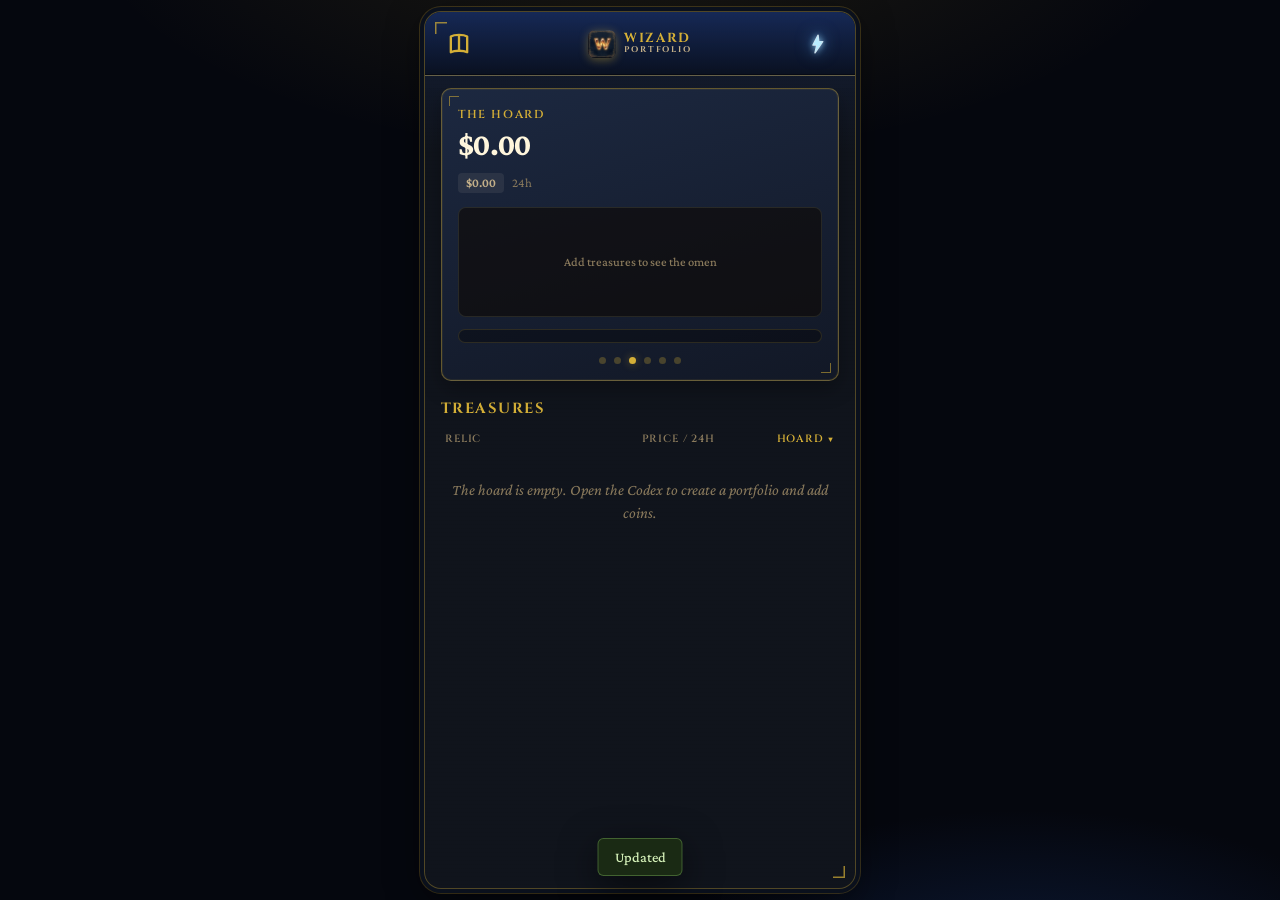
==== commit 261becdd: "updated the refresh and added buy sell page" ====
--- a/index.html
+++ b/index.html
@@ -70,6 +70,14 @@
         <h1 class="topbar-title" id="topbar-title" hidden>The Hall</h1>
       </div>
       <div class="topbar-right">
+        <button type="button" class="icon-btn btn-refresh" id="btn-refresh" hidden aria-label="Refresh prices and balances">
+          <span class="refresh-storm-host" id="refresh-storm-host">
+            <svg class="btn-refresh-bolt" viewBox="0 0 24 24" fill="none" aria-hidden="true">
+              <path class="btn-refresh-bolt-glow" d="M13.2 2.4 7.6 13.2h4.2L9.8 21.6l8.4-12.2h-4.4L13.2 2.4Z" stroke="currentColor" stroke-width="1.6" stroke-linejoin="round"/>
+              <path class="btn-refresh-bolt-core" d="M13.2 2.4 7.6 13.2h4.2L9.8 21.6l8.4-12.2h-4.4L13.2 2.4Z" fill="currentColor"/>
+            </svg>
+          </span>
+        </button>
         <button type="button" class="portfolio-switch" id="btn-portfolio-switch" hidden>
           <span id="active-portfolio-label">Portfolio</span>
           <span class="chevron" aria-hidden="true">▾</span>
@@ -77,21 +85,74 @@
       </div>
     </header>
 
-    <!-- Pull-to-refresh (outside scroller so it never distorts scroll position) -->
-    <div class="ptr-indicator" id="ptr-indicator" aria-hidden="true">
-      <div class="ptr-indicator-inner">
-        <span class="ptr-icon" id="ptr-icon">↓</span>
-        <span class="ptr-label" id="ptr-label">Scry the markets</span>
-      </div>
-    </div>
-
     <!-- Views -->
     <main class="views" id="views">
       <!-- DASHBOARD: totalled holdings across included portfolios -->
       <section class="view view-active view-home" id="view-home" data-view="home">
         <div class="home-pager" id="home-pager">
           <div class="home-track" id="home-track">
-            <div class="home-pane" id="home-pane-wizard" data-home-slide="0">
+            
+            <div class="home-pane" id="home-pane-buysell" data-home-slide="0">
+              <div class="buysell-grid">
+                <section class="buysell-panel buy-panel" aria-label="Buy calculations">
+                  <h2 class="buysell-title buy-title">Buy</h2>
+                  <label class="field-label" for="buy-ticker">Ticker</label>
+                  <input id="buy-ticker" class="field-input" type="text" autocomplete="off" placeholder="e.g. TSLA" />
+                  <div class="buysell-row">
+                    <div>
+                      <label class="field-label" for="buy-cash1">Cash 1</label>
+                      <input id="buy-cash1" class="field-input" type="text" inputmode="decimal" placeholder="0.00" />
+                    </div>
+                    <div>
+                      <label class="field-label" for="buy-cash2">Cash 2</label>
+                      <input id="buy-cash2" class="field-input" type="text" inputmode="decimal" placeholder="0.00" />
+                    </div>
+                  </div>
+                  <div class="buysell-stat"><span>Total Money</span><strong id="buy-total-money">$0.00</strong></div>
+                  <label class="field-label" for="buy-price">Current Price</label>
+                  <input id="buy-price" class="field-input" type="text" inputmode="decimal" placeholder="0.00" />
+                  <label class="field-label" for="buy-owned">Owned Shares</label>
+                  <input id="buy-owned" class="field-input" type="text" inputmode="numeric" placeholder="0" />
+                  <div class="buysell-stat"><span>New Shares</span><strong id="buy-new-shares">0</strong></div>
+                  <div class="buysell-stat"><span>Total Shares</span><strong id="buy-total-shares">0</strong></div>
+                  <div class="buysell-stat"><span>Share Offset</span><strong id="buy-share-offset">0</strong></div>
+                  <div class="buysell-stat"><span>Offset Total</span><strong id="buy-offset-total">0</strong></div>
+                  <div class="buysell-stat"><span>Cost</span><strong id="buy-cost">$0.00</strong></div>
+                  <div class="buysell-stat"><span>Money Left</span><strong id="buy-money-left">$0.00</strong></div>
+                  <div class="buysell-stat emphasis buy"><span>Buy Shares</span><strong id="buy-shares">0</strong></div>
+                </section>
+
+                <section class="buysell-panel sell-panel" aria-label="Sell calculations">
+                  <h2 class="buysell-title sell-title">Sell</h2>
+                  <label class="field-label" for="sell-ticker">Ticker</label>
+                  <input id="sell-ticker" class="field-input" type="text" autocomplete="off" placeholder="e.g. TSLA" />
+                  <label class="field-label" for="sell-price">Current Price</label>
+                  <input id="sell-price" class="field-input" type="text" inputmode="decimal" placeholder="0.00" />
+                  <label class="field-label" for="sell-percent">Sell Percent</label>
+                  <input id="sell-percent" class="field-input" type="text" inputmode="decimal" placeholder="0.00" />
+                  <label class="field-label" for="sell-owned">Owned Shares</label>
+                  <input id="sell-owned" class="field-input" type="text" inputmode="numeric" placeholder="0" />
+                  <div class="buysell-stat"><span>After Sell</span><strong id="sell-after-sell">0</strong></div>
+                  <div class="buysell-stat"><span>Remaining Shares</span><strong id="sell-remaining-shares">0</strong></div>
+                  <div class="buysell-stat"><span>Share Offset</span><strong id="sell-share-offset">0</strong></div>
+                  <div class="buysell-stat emphasis sell"><span>Sell Shares</span><strong id="sell-shares">0</strong></div>
+                  <div class="buysell-stat"><span>Total Remaining</span><strong id="sell-total-remaining">0</strong></div>
+                  <div class="buysell-stat"><span>Stock Value</span><strong id="sell-stock-value">$0.00</strong></div>
+                  <div class="buysell-stat"><span>Sell Value</span><strong id="sell-value">$0.00</strong></div>
+                </section>
+              </div>
+
+                            <div class="home-dots" role="tablist" aria-label="Hoard pages">
+                <button type="button" class="home-dot" data-home-slide="0" aria-label="Buy/Sell" aria-selected="true"></button>
+                <button type="button" class="home-dot" data-home-slide="1" aria-label="The wizard" aria-selected="false"></button>
+                <button type="button" class="home-dot" data-home-slide="2" aria-label="The hoard" aria-selected="false"></button>
+                <button type="button" class="home-dot" data-home-slide="3" aria-label="The reckoning" aria-selected="false"></button>
+                <button type="button" class="home-dot" data-home-slide="4" aria-label="Crystal Ball" aria-selected="false"></button>
+                <button type="button" class="home-dot" data-home-slide="5" aria-label="Future Wizard" aria-selected="false"></button>
+              </div>
+            </div>
+
+            <div class="home-pane" id="home-pane-wizard" data-home-slide="1">
               <div class="wizard-stage" aria-label="Wizard and wealth badges">
                 <div class="wizard-badges wizard-badges-left" id="wizard-badges-left"></div>
                 <div class="wizard-film-card tone-gold" id="wizard-film-card">
@@ -176,16 +237,17 @@
                   <tbody id="wizard-holdings-body"></tbody>
                 </table>
               </div>
-              <div class="home-dots" role="tablist" aria-label="Hoard pages">
-                <button type="button" class="home-dot" data-home-slide="0" aria-label="The wizard" aria-selected="false"></button>
-                <button type="button" class="home-dot" data-home-slide="1" aria-label="The hoard" aria-selected="false"></button>
-                <button type="button" class="home-dot" data-home-slide="2" aria-label="The reckoning" aria-selected="false"></button>
-                                <button type="button" class="home-dot" data-home-slide="3" aria-label="Crystal Ball" aria-selected="false"></button>
-                                <button type="button" class="home-dot" data-home-slide="4" aria-label="Future Wizard" aria-selected="false"></button>
-              </div>
-            </div>
-
-            <div class="home-pane" id="home-pane-market" data-home-slide="1">
+                            <div class="home-dots" role="tablist" aria-label="Hoard pages">
+                <button type="button" class="home-dot" data-home-slide="0" aria-label="Buy/Sell" aria-selected="false"></button>
+                <button type="button" class="home-dot" data-home-slide="1" aria-label="The wizard" aria-selected="true"></button>
+                <button type="button" class="home-dot" data-home-slide="2" aria-label="The hoard" aria-selected="false"></button>
+                <button type="button" class="home-dot" data-home-slide="3" aria-label="The reckoning" aria-selected="false"></button>
+                <button type="button" class="home-dot" data-home-slide="4" aria-label="Crystal Ball" aria-selected="false"></button>
+                <button type="button" class="home-dot" data-home-slide="5" aria-label="Future Wizard" aria-selected="false"></button>
+              </div>
+            </div>
+
+            <div class="home-pane" id="home-pane-market" data-home-slide="2">
               <div class="summary-card">
                 <div class="summary-label">The hoard</div>
                 <div class="summary-value" id="home-total">$0.00</div>
@@ -194,7 +256,7 @@
                   <span class="muted">24h</span>
                 </div>
                 <div class="chart-wrap" id="home-chart-wrap">
-                  <svg class="chart-svg" id="home-chart" viewBox="0 0 320 96" preserveAspectRatio="none" role="img" aria-label="Portfolio value chart"></svg>
+                  <svg class="chart-svg" id="home-chart" viewBox="0 0 320 96" preserveAspectRatio="none" role="img" aria-label="7-day portfolio value chart from stored refreshes"></svg>
                   <div class="chart-overlay" id="home-chart-overlay" hidden>
                     <div class="chart-spinner" id="home-chart-spinner" hidden aria-hidden="true"></div>
                     <p class="chart-status" id="home-chart-status"></p>
@@ -202,12 +264,13 @@
                   </div>
                 </div>
                 <div class="alloc-bar" id="home-alloc-bar" aria-hidden="true"></div>
-                <div class="home-dots" role="tablist" aria-label="Hoard pages">
-                  <button type="button" class="home-dot" data-home-slide="0" aria-label="The wizard" aria-selected="false"></button>
-                  <button type="button" class="home-dot" data-home-slide="1" aria-label="The hoard" aria-selected="true"></button>
-                  <button type="button" class="home-dot" data-home-slide="2" aria-label="The reckoning" aria-selected="false"></button>
-                                  <button type="button" class="home-dot" data-home-slide="3" aria-label="Crystal Ball" aria-selected="false"></button>
-                                <button type="button" class="home-dot" data-home-slide="4" aria-label="Future Wizard" aria-selected="false"></button>
+                              <div class="home-dots" role="tablist" aria-label="Hoard pages">
+                <button type="button" class="home-dot" data-home-slide="0" aria-label="Buy/Sell" aria-selected="false"></button>
+                <button type="button" class="home-dot" data-home-slide="1" aria-label="The wizard" aria-selected="false"></button>
+                <button type="button" class="home-dot" data-home-slide="2" aria-label="The hoard" aria-selected="true"></button>
+                <button type="button" class="home-dot" data-home-slide="3" aria-label="The reckoning" aria-selected="false"></button>
+                <button type="button" class="home-dot" data-home-slide="4" aria-label="Crystal Ball" aria-selected="false"></button>
+                <button type="button" class="home-dot" data-home-slide="5" aria-label="Future Wizard" aria-selected="false"></button>
               </div>
               </div>
 
@@ -225,7 +288,7 @@
               </p>
             </div>
 
-            <div class="home-pane" id="home-pane-pl" data-home-slide="2">
+            <div class="home-pane" id="home-pane-pl" data-home-slide="3">
               <div class="summary-card">
                 <div class="summary-label">The reckoning</div>
                 <div class="summary-value" id="home-pl-total">—</div>
@@ -248,12 +311,13 @@
                   </div>
                 </div>
                 <div class="alloc-bar" id="home-pl-alloc-bar" aria-hidden="true"></div>
-                <div class="home-dots" role="tablist" aria-label="Hoard pages">
-                  <button type="button" class="home-dot" data-home-slide="0" aria-label="The wizard" aria-selected="false"></button>
-                  <button type="button" class="home-dot" data-home-slide="1" aria-label="The hoard" aria-selected="false"></button>
-                  <button type="button" class="home-dot" data-home-slide="2" aria-label="The reckoning" aria-selected="true"></button>
-                                  <button type="button" class="home-dot" data-home-slide="3" aria-label="Crystal Ball" aria-selected="false"></button>
-                                <button type="button" class="home-dot" data-home-slide="4" aria-label="Future Wizard" aria-selected="false"></button>
+                              <div class="home-dots" role="tablist" aria-label="Hoard pages">
+                <button type="button" class="home-dot" data-home-slide="0" aria-label="Buy/Sell" aria-selected="false"></button>
+                <button type="button" class="home-dot" data-home-slide="1" aria-label="The wizard" aria-selected="false"></button>
+                <button type="button" class="home-dot" data-home-slide="2" aria-label="The hoard" aria-selected="false"></button>
+                <button type="button" class="home-dot" data-home-slide="3" aria-label="The reckoning" aria-selected="true"></button>
+                <button type="button" class="home-dot" data-home-slide="4" aria-label="Crystal Ball" aria-selected="false"></button>
+                <button type="button" class="home-dot" data-home-slide="5" aria-label="Future Wizard" aria-selected="false"></button>
               </div>
               </div>
 
@@ -272,7 +336,7 @@
             </div>
 
 
-            <div class="home-pane" id="home-pane-crystal" data-home-slide="3">
+            <div class="home-pane" id="home-pane-crystal" data-home-slide="4">
               <div class="summary-card">
                 <div class="summary-label">Crystal Ball</div>
                 <div class="summary-value" id="crystal-total">$0.00</div>
@@ -295,12 +359,13 @@
                   </div>
                 </div>
                 <div class="alloc-bar" id="crystal-alloc-bar" aria-hidden="true"></div>
-                <div class="home-dots" role="tablist" aria-label="Hoard pages">
-                  <button type="button" class="home-dot" data-home-slide="0" aria-label="The wizard" aria-selected="false"></button>
-                  <button type="button" class="home-dot" data-home-slide="1" aria-label="The hoard" aria-selected="false"></button>
-                  <button type="button" class="home-dot" data-home-slide="2" aria-label="The reckoning" aria-selected="false"></button>
-                  <button type="button" class="home-dot" data-home-slide="3" aria-label="Crystal Ball" aria-selected="true"></button>
-                                <button type="button" class="home-dot" data-home-slide="4" aria-label="Future Wizard" aria-selected="false"></button>
+                              <div class="home-dots" role="tablist" aria-label="Hoard pages">
+                <button type="button" class="home-dot" data-home-slide="0" aria-label="Buy/Sell" aria-selected="false"></button>
+                <button type="button" class="home-dot" data-home-slide="1" aria-label="The wizard" aria-selected="false"></button>
+                <button type="button" class="home-dot" data-home-slide="2" aria-label="The hoard" aria-selected="false"></button>
+                <button type="button" class="home-dot" data-home-slide="3" aria-label="The reckoning" aria-selected="false"></button>
+                <button type="button" class="home-dot" data-home-slide="4" aria-label="Crystal Ball" aria-selected="true"></button>
+                <button type="button" class="home-dot" data-home-slide="5" aria-label="Future Wizard" aria-selected="false"></button>
               </div>
               </div>
 
@@ -319,7 +384,7 @@
             </div>
 
 
-            <div class="home-pane" id="home-pane-future-wizard" data-home-slide="4">
+            <div class="home-pane" id="home-pane-future-wizard" data-home-slide="5">
               <div class="wizard-stage" aria-label="Future wizard and wealth badges">
                 <div class="wizard-badges wizard-badges-left" id="future-wizard-badges-left"></div>
                 <div class="wizard-film-card tone-gold" id="future-wizard-film-card">
@@ -404,12 +469,13 @@
                   <tbody id="future-wizard-holdings-body"></tbody>
                 </table>
               </div>
-              <div class="home-dots" role="tablist" aria-label="Hoard pages">
-                <button type="button" class="home-dot" data-home-slide="0" aria-label="The wizard" aria-selected="false"></button>
-                <button type="button" class="home-dot" data-home-slide="1" aria-label="The hoard" aria-selected="false"></button>
-                <button type="button" class="home-dot" data-home-slide="2" aria-label="The reckoning" aria-selected="false"></button>
-                <button type="button" class="home-dot" data-home-slide="3" aria-label="Crystal Ball" aria-selected="false"></button>
-                <button type="button" class="home-dot" data-home-slide="4" aria-label="Future Wizard" aria-selected="true"></button>
+                            <div class="home-dots" role="tablist" aria-label="Hoard pages">
+                <button type="button" class="home-dot" data-home-slide="0" aria-label="Buy/Sell" aria-selected="false"></button>
+                <button type="button" class="home-dot" data-home-slide="1" aria-label="The wizard" aria-selected="false"></button>
+                <button type="button" class="home-dot" data-home-slide="2" aria-label="The hoard" aria-selected="false"></button>
+                <button type="button" class="home-dot" data-home-slide="3" aria-label="The reckoning" aria-selected="false"></button>
+                <button type="button" class="home-dot" data-home-slide="4" aria-label="Crystal Ball" aria-selected="false"></button>
+                <button type="button" class="home-dot" data-home-slide="5" aria-label="Future Wizard" aria-selected="true"></button>
               </div>
             </div>
           </div>
@@ -519,7 +585,8 @@
             maxlength="40"
             placeholder="e.g. Binance, Coinbase"
           />
-          <button type="submit" class="btn-primary full">Add manual amount</button>
+          <button type="submit" class="btn-primary full" id="manual-form-submit">Add manual amount</button>
+          <button type="button" class="btn-secondary full" id="manual-form-cancel" hidden>Cancel edit</button>
         </form>
 
         <div class="address-list" id="asset-manual-list"></div>
@@ -644,23 +711,15 @@
 
       <!-- RISK: per-relic peril 1–9 -->
       <section class="view" id="view-risk" data-view="risk">
-        <p class="page-desc">Assign each stock and coin a peril from <strong>1</strong> (steadfast) to <strong>9</strong> (most risky). Ratings are saved on this device.</p>
+        <p class="page-desc">Assign each stock, coin, metal, and cash a peril from <strong>1</strong> (steadfast) to <strong>9</strong> (most risky). Ratings are saved on this device.</p>
         <div class="risk-list" id="risk-list"></div>
-        <p class="empty-hint" id="risk-empty" hidden>Add stocks or coins first, then return to mark their peril.</p>
-      </section>
-
-      <!-- FUTURE: foresight prices -->
-      <section class="view" id="view-future" data-view="future">
-        <p class="page-desc">Set a future price for each relic. Defaults to the live quote — change any value and it is saved for the Crystal Ball.</p>
-        <div class="future-list" id="future-list"></div>
-        <p class="empty-hint" id="future-empty" hidden>Add stocks or coins first, then return to set their future prices.</p>
+        <p class="empty-hint" id="risk-empty" hidden>Add stocks, coins, metals, or cash first, then return to mark their peril.</p>
       </section>
 
       <!-- SETTINGS: portfolios + data -->
       <section class="view" id="view-settings" data-view="settings">
         <nav class="codex-menu" aria-label="Codex">
           <button type="button" class="codex-menu-btn" id="btn-risk">Risk</button>
-          <button type="button" class="codex-menu-btn" id="btn-future">Future</button>
         </nav>
         <div class="settings-group">
           <h2>Lightning Power</h2>
@@ -748,6 +807,27 @@
     </div>
   </div>
 
+  <!-- Modal: Crystal Ball future price -->
+  <div class="modal-backdrop" id="modal-future-price" hidden>
+    <div class="modal sheet" role="dialog" aria-modal="true" aria-labelledby="modal-future-title">
+      <h2 id="modal-future-title">Future price</h2>
+      <div class="modal-future-head" id="modal-future-head"></div>
+      <label class="field-label" for="future-price-modal-input">Future price (USD)</label>
+      <input
+        id="future-price-modal-input"
+        class="field-input"
+        type="text"
+        inputmode="decimal"
+        placeholder="e.g. 42000"
+      />
+      <p class="field-hint" id="modal-future-hint">Leave blank and save to use the live quote.</p>
+      <div class="modal-actions">
+        <button type="button" class="btn-secondary" id="modal-future-cancel">Cancel</button>
+        <button type="button" class="btn-primary" id="modal-future-save">Save</button>
+      </div>
+    </div>
+  </div>
+
   <!-- Portfolio picker sheet -->
   <div class="modal-backdrop" id="modal-picker" hidden>
     <div class="modal sheet" role="dialog" aria-modal="true">
--- a/css/styles.css
+++ b/css/styles.css
@@ -188,8 +188,64 @@
   padding-right: 4px;
 }
 
-.topbar-right:not(.has-switch) {
+.topbar-right:not(.has-switch):not(.has-refresh) {
   min-width: 44px;
+}
+
+.topbar-right .icon-btn[hidden] {
+  display: none !important;
+}
+
+.topbar-right #btn-refresh {
+  position: relative;
+  overflow: visible;
+  color: #9fdfff;
+  background: transparent;
+  box-shadow: none;
+}
+
+.topbar-right #btn-refresh:active,
+.topbar-right #btn-refresh.is-refreshing {
+  color: #eaf7ff;
+  background: transparent;
+  box-shadow: none;
+}
+
+/* Same 36px storm host as coin avatars — quote-loading styles apply identically */
+.refresh-storm-host {
+  position: relative;
+  width: 36px;
+  height: 36px;
+  border-radius: 50%;
+  display: grid;
+  place-items: center;
+  overflow: visible;
+  flex-shrink: 0;
+}
+
+.topbar-right #btn-refresh .btn-refresh-bolt {
+  position: relative;
+  z-index: 2;
+  width: 22px;
+  height: 22px;
+  filter:
+    drop-shadow(0 0 3px rgba(160, 220, 255, 0.9))
+    drop-shadow(0 0 8px rgba(80, 170, 255, 0.55));
+}
+
+.topbar-right #btn-refresh .btn-refresh-bolt-glow {
+  fill: none;
+  stroke: #eaf7ff;
+  opacity: 0.85;
+}
+
+.topbar-right #btn-refresh .btn-refresh-bolt-core {
+  fill: #b8ecff;
+  stroke: none;
+}
+
+.topbar-right #btn-refresh:disabled {
+  opacity: 1;
 }
 
 .topbar-title {
@@ -324,80 +380,11 @@
   overflow-x: hidden;
   -webkit-overflow-scrolling: touch;
   padding-bottom: calc(var(--safe-bottom) + 24px);
-  padding-top: var(--ptr-offset, 0px);
   overscroll-behavior-y: contain;
   touch-action: pan-y;
 }
 
-.views.ptr-active {
-  overscroll-behavior-y: none;
-  overflow-anchor: none;
-}
-
-.views.ptr-animating {
-  transition: padding-top 0.22s ease;
-}
-
-.ptr-indicator {
-  position: absolute;
-  left: 0;
-  right: 0;
-  top: calc(var(--topbar-h) + var(--safe-top));
-  height: var(--ptr-offset, 0px);
-  overflow: hidden;
-  display: flex;
-  align-items: flex-end;
-  justify-content: center;
-  pointer-events: none;
-  z-index: 15;
-  margin: 0;
-}
-
-.ptr-indicator-inner {
-  display: flex;
-  align-items: center;
-  justify-content: center;
-  gap: 8px;
-  height: 48px;
-  opacity: 0;
-  transition: opacity 0.12s ease;
-  color: var(--text-secondary);
-  font-size: 0.82rem;
-  font-weight: 600;
-  font-family: var(--display);
-  letter-spacing: 0.04em;
-}
-
-.ptr-indicator.visible .ptr-indicator-inner {
-  opacity: 1;
-}
-
-.ptr-indicator.refreshing .ptr-icon {
-  animation: ptr-spin 0.75s linear infinite;
-}
-
-.ptr-icon {
-  display: inline-grid;
-  place-items: center;
-  width: 22px;
-  height: 22px;
-  font-size: 1rem;
-  line-height: 1;
-  transition: transform 0.15s ease;
-}
-
-.ptr-indicator.armed .ptr-icon {
-  transform: rotate(180deg);
-  color: var(--accent);
-}
-
-.ptr-indicator.armed .ptr-label {
-  color: var(--accent);
-}
-
-@keyframes ptr-spin {
-  to { transform: rotate(360deg); }
-}
+
 
 .view {
   display: none;
@@ -419,7 +406,7 @@
 .home-track {
   display: flex;
   will-change: transform;
-  transform: translate3d(-100%, 0, 0);
+  transform: translate3d(-200%, 0, 0);
 }
 
 .home-pane {
@@ -436,6 +423,99 @@
   align-items: center;
   gap: 8px;
   margin-top: 14px;
+}
+
+/* ── Buy / Sell calculator ── */
+.buysell-grid {
+  display: flex;
+  flex-direction: column;
+  gap: 14px;
+  margin-top: 4px;
+}
+
+.buysell-panel {
+  background: var(--bg-card);
+  border: 1px solid var(--border);
+  border-radius: var(--radius-lg);
+  padding: 14px;
+}
+
+.buysell-title {
+  margin: 0 0 12px;
+  font-family: var(--display);
+  font-size: 0.95rem;
+  font-weight: 700;
+  letter-spacing: 0.1em;
+  text-transform: uppercase;
+  text-align: center;
+}
+
+.buysell-title.buy-title {
+  color: #7dba5a;
+}
+
+.buysell-title.sell-title {
+  color: #d4543c;
+}
+
+.buysell-row {
+  display: grid;
+  grid-template-columns: 1fr 1fr;
+  gap: 10px;
+}
+
+.buysell-stat {
+  display: flex;
+  align-items: baseline;
+  justify-content: space-between;
+  gap: 10px;
+  margin: 8px 0;
+  padding: 8px 10px;
+  border-radius: 8px;
+  background: rgba(0, 0, 0, 0.22);
+  border: 1px solid var(--border);
+  font-size: 0.86rem;
+}
+
+.buysell-stat span {
+  color: var(--text-secondary);
+  font-family: var(--display);
+  font-size: 0.68rem;
+  letter-spacing: 0.06em;
+  text-transform: uppercase;
+}
+
+.buysell-stat strong {
+  font-variant-numeric: tabular-nums;
+  color: var(--text);
+}
+
+.buysell-stat.emphasis.buy {
+  border-color: rgba(125, 186, 90, 0.45);
+  box-shadow: 0 0 10px rgba(125, 186, 90, 0.15);
+}
+
+.buysell-stat.emphasis.buy strong {
+  color: #7dba5a;
+  font-size: 1.05rem;
+}
+
+.buysell-stat.emphasis.sell {
+  border-color: rgba(212, 84, 60, 0.45);
+  box-shadow: 0 0 10px rgba(212, 84, 60, 0.15);
+}
+
+.buysell-stat.emphasis.sell strong {
+  color: #d4543c;
+  font-size: 1.05rem;
+}
+
+@media (min-width: 720px) {
+  .buysell-grid {
+    display: grid;
+    grid-template-columns: 1fr 1fr;
+    align-items: start;
+  }
 }
 
 .home-dot {
@@ -1644,6 +1724,13 @@
   overflow: hidden;
   box-shadow: 0 0 0 1px rgba(212, 175, 55, 0.35);
   cursor: pointer;
+  position: relative;
+}
+
+.coin-avatar-sym {
+  position: relative;
+  z-index: 1;
+  line-height: 1;
 }
 
 .coin-avatar:active {
@@ -1655,26 +1742,134 @@
   outline-offset: 1px;
 }
 
-.coin-avatar.quote-loading {
+.coin-avatar.quote-loading,
+.refresh-storm-host.quote-loading {
   outline: none;
   overflow: visible;
-  position: relative;
-}
-
-.coin-avatar.quote-loading::after {
+  z-index: 2;
+  box-shadow:
+    0 0 0 1.5px rgba(170, 220, 255, 0.75),
+    0 0 8px 2px rgba(90, 180, 255, 0.55),
+    0 0 18px 4px rgba(50, 140, 255, 0.28);
+  animation: quote-storm-pulse 0.38s ease-in-out infinite alternate;
+}
+
+/* Identical spark ring for asset icons and refresh bolt */
+.coin-avatar.quote-loading::before,
+.refresh-storm-host.quote-loading::before {
   content: "";
   position: absolute;
-  inset: -3px;
+  inset: -8px;
   border-radius: 50%;
-  border: 2px solid rgba(255, 255, 255, 0.22);
-  border-top-color: #fff;
-  animation: quote-spin 0.7s linear infinite;
   pointer-events: none;
-  z-index: 2;
-}
-
-@keyframes quote-spin {
-  to { transform: rotate(360deg); }
+  z-index: 3;
+  background:
+    radial-gradient(circle at 14% 28%, #fff 0 1.15px, transparent 1.55px),
+    radial-gradient(circle at 86% 20%, #b8ecff 0 1px, transparent 1.45px),
+    radial-gradient(circle at 78% 80%, #fff 0 1.3px, transparent 1.7px),
+    radial-gradient(circle at 20% 84%, #7ad0ff 0 1px, transparent 1.4px),
+    radial-gradient(circle at 50% 5%, #fff 0 1.05px, transparent 1.45px),
+    radial-gradient(circle at 52% 95%, #9fe0ff 0 1px, transparent 1.4px),
+    radial-gradient(circle at 4% 54%, #fff 0 0.9px, transparent 1.3px),
+    radial-gradient(circle at 96% 48%, #c8f0ff 0 1.1px, transparent 1.5px),
+    radial-gradient(circle at 32% 8%, #dff6ff 0 0.8px, transparent 1.2px),
+    radial-gradient(circle at 68% 90%, #fff 0 0.85px, transparent 1.25px);
+  animation: quote-sparks 0.26s steps(4) infinite;
+  mix-blend-mode: screen;
+}
+
+.quote-storm {
+  position: absolute;
+  inset: -10px;
+  pointer-events: none;
+  z-index: 4;
+}
+
+.quote-storm-svg {
+  display: block;
+  width: 100%;
+  height: 100%;
+  overflow: visible;
+  filter:
+    drop-shadow(0 0 2px rgba(160, 220, 255, 0.95))
+    drop-shadow(0 0 5px rgba(80, 170, 255, 0.75));
+}
+
+.quote-storm .bolt {
+  fill: none;
+  stroke: #eaf7ff;
+  stroke-width: 1.35;
+  stroke-linecap: round;
+  stroke-linejoin: round;
+  opacity: 0;
+  animation: quote-bolt-strike 0.55s steps(2, end) infinite;
+}
+
+.quote-storm .bolt.core {
+  stroke: #ffffff;
+  stroke-width: 0.55;
+}
+
+.quote-storm .b1 { animation-delay: 0s; }
+.quote-storm .b2 { animation-delay: 0.12s; }
+.quote-storm .b3 { animation-delay: 0.24s; }
+.quote-storm .b4 { animation-delay: 0.08s; }
+.quote-storm .b5 { animation-delay: 0.2s; }
+.quote-storm .b6 { animation-delay: 0.32s; }
+.quote-storm .b7 { animation-delay: 0.16s; }
+.quote-storm .b8 { animation-delay: 0.28s; }
+
+.quote-storm .spark {
+  fill: #fff;
+  opacity: 0;
+  animation: quote-spark-pop 0.45s ease-out infinite;
+}
+
+.quote-storm .s1 { animation-delay: 0.05s; }
+.quote-storm .s2 { animation-delay: 0.18s; }
+.quote-storm .s3 { animation-delay: 0.3s; }
+.quote-storm .s4 { animation-delay: 0.11s; }
+.quote-storm .s5 { animation-delay: 0.24s; }
+.quote-storm .s6 { animation-delay: 0.36s; }
+
+@keyframes quote-storm-pulse {
+  from {
+    box-shadow:
+      0 0 0 1px rgba(150, 210, 255, 0.55),
+      0 0 6px 1px rgba(80, 170, 255, 0.4),
+      0 0 12px 2px rgba(40, 130, 255, 0.2);
+  }
+  to {
+    box-shadow:
+      0 0 0 2px rgba(200, 240, 255, 0.95),
+      0 0 12px 3px rgba(110, 200, 255, 0.7),
+      0 0 22px 6px rgba(60, 150, 255, 0.35);
+  }
+}
+
+@keyframes quote-sparks {
+  0% { opacity: 1; transform: rotate(0deg) scale(1); }
+  25% { opacity: 0.35; transform: rotate(12deg) scale(1.06); }
+  50% { opacity: 1; transform: rotate(-8deg) scale(0.96); }
+  75% { opacity: 0.45; transform: rotate(18deg) scale(1.08); }
+  100% { opacity: 1; transform: rotate(0deg) scale(1); }
+}
+
+@keyframes quote-bolt-strike {
+  0%,
+  55%,
+  100% { opacity: 0; }
+  10%,
+  28% { opacity: 1; }
+  35% { opacity: 0.25; }
+}
+
+@keyframes quote-spark-pop {
+  0%,
+  100% { opacity: 0; transform: scale(0.4); }
+  20% { opacity: 1; transform: scale(1.25); }
+  45% { opacity: 0.7; transform: scale(1); }
+  70% { opacity: 0; transform: scale(0.6); }
 }
 
 .coin-avatar.lg {
@@ -1812,6 +2007,11 @@
   margin-bottom: 16px;
 }
 
+.addr-card.is-editing {
+  border-color: var(--accent);
+  box-shadow: 0 0 0 1px rgba(212, 175, 55, 0.28);
+}
+
 .addr-card {
   background: var(--bg-card);
   border: 1px solid var(--border);
@@ -2424,6 +2624,21 @@
   grid-template-columns: 1fr 1fr;
   gap: 10px;
   margin-top: 16px;
+}
+
+.modal-future-head {
+  margin: 0 0 14px;
+}
+
+.modal-future-asset {
+  display: flex;
+  align-items: center;
+  gap: 10px;
+  min-width: 0;
+}
+
+.holding-row-btn {
+  font: inherit;
 }
 
 .picker-list {
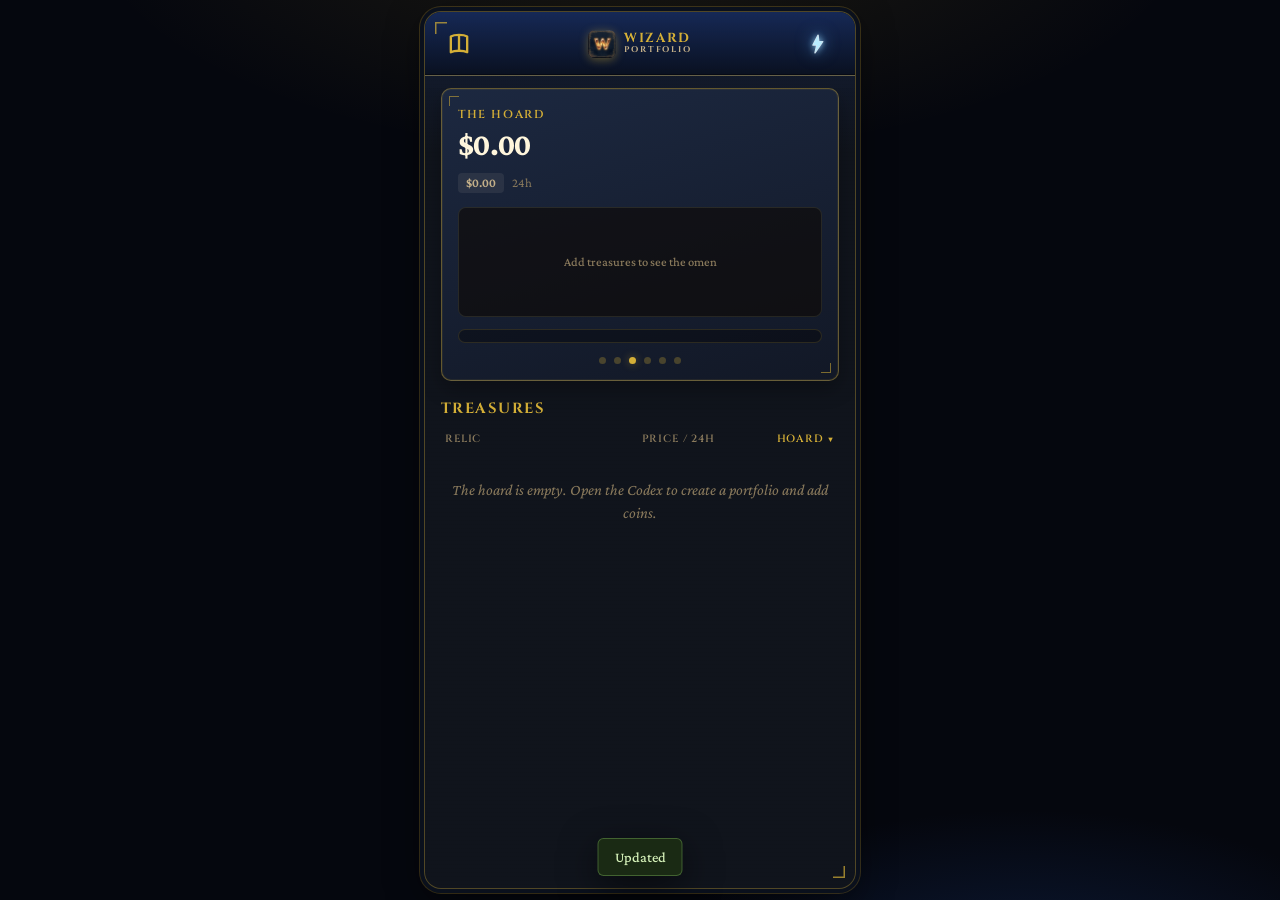
==== commit 05232ce6: "Added cracks" ====
--- a/index.html
+++ b/index.html
@@ -113,12 +113,12 @@
                   <input id="buy-price" class="field-input" type="text" inputmode="decimal" placeholder="0.00" />
                   <label class="field-label" for="buy-owned">Owned Shares</label>
                   <input id="buy-owned" class="field-input" type="text" inputmode="numeric" placeholder="0" />
-                  <div class="buysell-stat"><span>New Shares</span><strong id="buy-new-shares">0</strong></div>
-                  <div class="buysell-stat"><span>Total Shares</span><strong id="buy-total-shares">0</strong></div>
-                  <div class="buysell-stat"><span>Share Offset</span><strong id="buy-share-offset">0</strong></div>
-                  <div class="buysell-stat"><span>Offset Total</span><strong id="buy-offset-total">0</strong></div>
+                  <!--<div class="buysell-stat"><span>New Shares</span><strong id="buy-new-shares">0</strong></div>-->
+                  <!--<div class="buysell-stat"><span>Total Shares</span><strong id="buy-total-shares">0</strong></div>-->
+                  <!--<div class="buysell-stat"><span>Share Offset</span><strong id="buy-share-offset">0</strong></div>-->
+                  <!--<div class="buysell-stat"><span>Offset Total</span><strong id="buy-offset-total">0</strong></div>-->
                   <div class="buysell-stat"><span>Cost</span><strong id="buy-cost">$0.00</strong></div>
-                  <div class="buysell-stat"><span>Money Left</span><strong id="buy-money-left">$0.00</strong></div>
+                  <!--<div class="buysell-stat"><span>Money Left</span><strong id="buy-money-left">$0.00</strong></div>-->
                   <div class="buysell-stat emphasis buy"><span>Buy Shares</span><strong id="buy-shares">0</strong></div>
                 </section>
 
@@ -129,12 +129,25 @@
                   <label class="field-label" for="sell-price">Current Price</label>
                   <input id="sell-price" class="field-input" type="text" inputmode="decimal" placeholder="0.00" />
                   <label class="field-label" for="sell-percent">Sell Percent</label>
-                  <input id="sell-percent" class="field-input" type="text" inputmode="decimal" placeholder="0.00" />
+                  <input
+            id="sell-percent"
+            class="power-slider"
+            type="range"
+            min="0"
+            max="100"
+            step="5"
+            value="2"
+          />
+                  
+                  
+                  
+                  
+                  <!--<input id="sell-percent" class="field-input" type="text" inputmode="decimal" placeholder="0.00" />-->
                   <label class="field-label" for="sell-owned">Owned Shares</label>
                   <input id="sell-owned" class="field-input" type="text" inputmode="numeric" placeholder="0" />
-                  <div class="buysell-stat"><span>After Sell</span><strong id="sell-after-sell">0</strong></div>
-                  <div class="buysell-stat"><span>Remaining Shares</span><strong id="sell-remaining-shares">0</strong></div>
-                  <div class="buysell-stat"><span>Share Offset</span><strong id="sell-share-offset">0</strong></div>
+                  <!--<div class="buysell-stat"><span>After Sell</span><strong id="sell-after-sell">0</strong></div>-->
+                  <!--<div class="buysell-stat"><span>Remaining Shares</span><strong id="sell-remaining-shares">0</strong></div>-->
+                  <!--<div class="buysell-stat"><span>Share Offset</span><strong id="sell-share-offset">0</strong></div>-->
                   <div class="buysell-stat emphasis sell"><span>Sell Shares</span><strong id="sell-shares">0</strong></div>
                   <div class="buysell-stat"><span>Total Remaining</span><strong id="sell-total-remaining">0</strong></div>
                   <div class="buysell-stat"><span>Stock Value</span><strong id="sell-stock-value">$0.00</strong></div>
@@ -747,6 +760,9 @@
               <span class="switch-track" aria-hidden="true"></span>
             </label>
           </div>
+          <button type="button" class="btn-secondary full" id="btn-clear-damage" style="margin-top: 14px">
+            Clear damage
+          </button>
         </div>
 
         <div class="section-head">
--- a/css/styles.css
+++ b/css/styles.css
@@ -367,6 +367,12 @@
   display: block;
 }
 
+/* Don't shrink the lightning-storm SVG inside the refresh button */
+.icon-btn .quote-storm-svg {
+  width: 100%;
+  height: 100%;
+}
+
 .icon-btn:active {
   background: var(--bg-row-hover);
   color: var(--accent-hover);
@@ -497,7 +503,7 @@
 
 .buysell-stat.emphasis.buy strong {
   color: #7dba5a;
-  font-size: 1.05rem;
+  font-size: 2.05rem;
 }
 
 .buysell-stat.emphasis.sell {
@@ -507,7 +513,7 @@
 
 .buysell-stat.emphasis.sell strong {
   color: #d4543c;
-  font-size: 1.05rem;
+  font-size: 2.05rem;
 }
 
 @media (min-width: 720px) {
@@ -2729,6 +2735,130 @@
   transform-origin: center center;
 }
 
+.kirlian-wound-host,
+.kirlian-wounded,
+.kirlian-hit-damage,
+.kirlian-hit-heal {
+  position: relative;
+}
+
+/* Screen-wide glass cracks — not clipped by cards; 20% opacity */
+#kirlian-glass-layer {
+  position: fixed;
+  inset: 0;
+  z-index: 450;
+  pointer-events: none;
+  overflow: visible;
+  opacity: 1;
+}
+
+.kirlian-glass-screen {
+  display: block;
+  width: 100%;
+  height: 100%;
+  overflow: visible;
+}
+
+.kirlian-glass-rays path,
+.kirlian-glass-forks path {
+  fill: none;
+  stroke: #ffffff;
+  stroke-opacity: 1;
+  stroke-linecap: round;
+  stroke-linejoin: round;
+}
+
+.kirlian-glass-rays path {
+  stroke-width: calc(0.7 + var(--p, 0.5) * 0.55);
+}
+
+.kirlian-glass-forks path {
+  stroke-width: calc(0.4 + var(--p, 0.5) * 0.35);
+}
+
+.kirlian-glass-origin {
+  fill: #ffffff;
+  fill-opacity: 1;
+}
+
+.kirlian-glass-speck {
+  fill: #ffffff;
+  fill-opacity: 1;
+}
+
+.kirlian-glass-hard .kirlian-glass-rays path {
+  stroke-width: calc(0.85 + var(--p, 0.5) * 0.7);
+}
+
+.kirlian-hit-damage {
+  animation: kirlian-shake 0.42s ease-out;
+}
+
+/* Charging green heal while holding on a wounded element */
+.kirlian-charge-heal {
+  position: relative;
+}
+
+.kirlian-charge-heal::before {
+  content: "";
+  position: absolute;
+  inset: -3px;
+  border-radius: inherit;
+  pointer-events: none;
+  z-index: 5;
+  border: 1.5px solid rgba(90, 255, 150, 0.75);
+  box-shadow:
+    0 0 16px rgba(70, 255, 130, 0.45),
+    inset 0 0 12px rgba(90, 255, 150, 0.22);
+  animation: kirlian-mend-pulse 0.55s ease-in-out infinite;
+}
+
+.kirlian-hit-heal {
+  animation: kirlian-mend-pulse-host 0.42s ease-in-out var(--heal-pulses, 2);
+}
+
+.kirlian-hit-heal::before {
+  content: "";
+  position: absolute;
+  inset: -3px;
+  border-radius: inherit;
+  pointer-events: none;
+  z-index: 5;
+  border: 1.5px solid rgba(90, 255, 150, 0.9);
+  box-shadow:
+    0 0 20px rgba(70, 255, 130, 0.65),
+    0 0 36px rgba(50, 220, 110, 0.35),
+    inset 0 0 16px rgba(90, 255, 150, 0.32);
+  animation: kirlian-mend-pulse 0.42s ease-in-out var(--heal-pulses, 2);
+}
+
+@keyframes kirlian-shake {
+  0%,
+  100% { transform: translate3d(0, 0, 0); }
+  20% { transform: translate3d(-3px, 1px, 0) rotate(-0.4deg); }
+  40% { transform: translate3d(3px, -1px, 0) rotate(0.4deg); }
+  60% { transform: translate3d(-2px, 0, 0); }
+  80% { transform: translate3d(2px, 1px, 0); }
+}
+
+@keyframes kirlian-mend-pulse-host {
+  0%,
+  100% { filter: brightness(1) saturate(1); }
+  50% { filter: brightness(1.2) saturate(1.25); }
+}
+
+@keyframes kirlian-mend-pulse {
+  0%,
+  100% {
+    opacity: 0.15;
+    transform: scale(0.98);
+  }
+  50% {
+    opacity: 1;
+    transform: scale(1.02);
+  }
+}
+
 /* ── Opening splash ── */
 .splash {
   position: absolute;
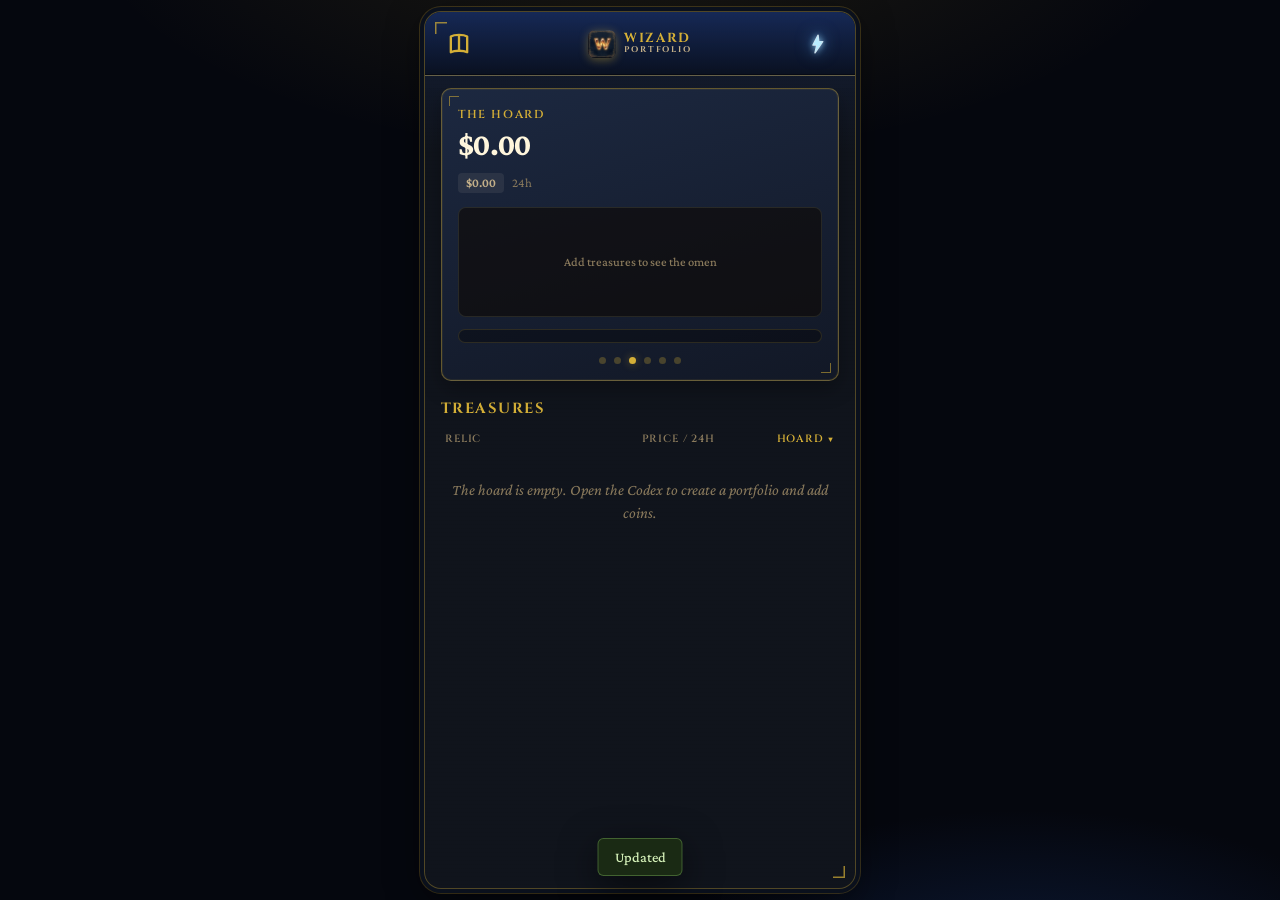
==== commit a42bed1c: "Adde Stooq" ====
--- a/index.html
+++ b/index.html
@@ -760,6 +760,16 @@
               <span class="switch-track" aria-hidden="true"></span>
             </label>
           </div>
+          <div class="setting-toggle-row">
+            <div>
+              <div class="pf-toggle-label" id="lightning-damage-label">Element damage</div>
+              <p class="section-sub" style="margin: 4px 0 0">Glass cracks from red strikes. Saved until healed or cleared.</p>
+            </div>
+            <label class="switch" title="Show and apply lightning damage">
+              <input type="checkbox" id="settings-lightning-damage" checked aria-labelledby="lightning-damage-label" />
+              <span class="switch-track" aria-hidden="true"></span>
+            </label>
+          </div>
           <button type="button" class="btn-secondary full" id="btn-clear-damage" style="margin-top: 14px">
             Clear damage
           </button>
--- a/css/styles.css
+++ b/css/styles.css
@@ -2776,6 +2776,14 @@
   stroke-width: calc(0.4 + var(--p, 0.5) * 0.35);
 }
 
+.kirlian-glass-rings path {
+  fill: none;
+  stroke: #ffffff;
+  stroke-opacity: 1;
+  stroke-width: calc(0.85 + var(--p, 0.5) * 0.7);
+  stroke-linecap: round;
+}
+
 .kirlian-glass-origin {
   fill: #ffffff;
   fill-opacity: 1;
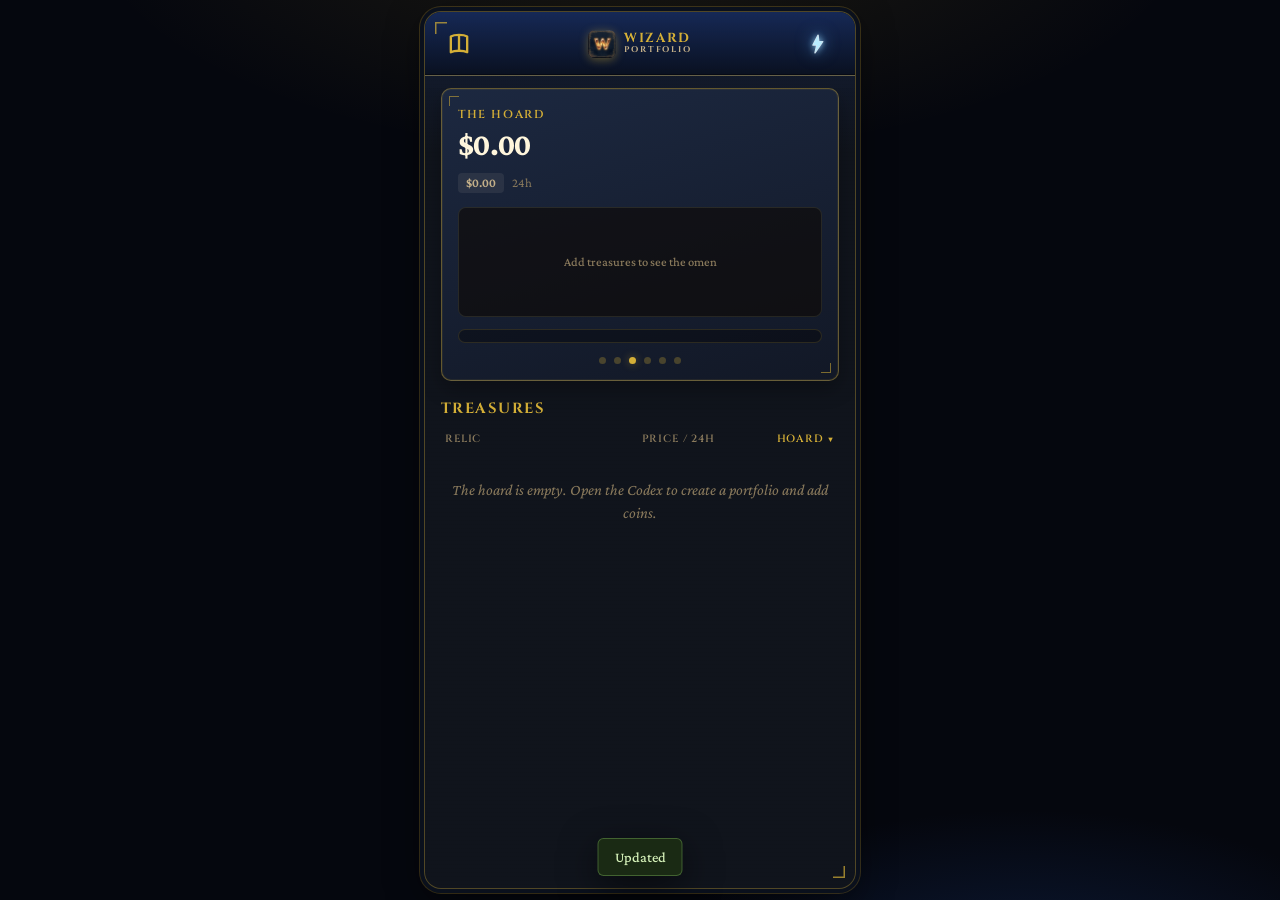
==== commit b0dc40e1: "added features" ====
--- a/index.html
+++ b/index.html
@@ -733,6 +733,7 @@
       <section class="view" id="view-settings" data-view="settings">
         <nav class="codex-menu" aria-label="Codex">
           <button type="button" class="codex-menu-btn" id="btn-risk">Risk</button>
+          <button type="button" class="codex-menu-btn" id="btn-clear-crystal">Clear crystal</button>
         </nav>
         <div class="settings-group">
           <h2>Lightning Power</h2>
@@ -775,6 +776,14 @@
           </button>
         </div>
 
+        <div class="settings-group">
+          <h2>Crystal Ball</h2>
+          <p class="page-desc">Future prices you set on the Crystal Ball page. Clearing restores every relic to its last quoted price.</p>
+          <button type="button" class="btn-secondary full" id="btn-clear-crystal-prices">
+            Clear crystal prices
+          </button>
+        </div>
+
         <div class="section-head">
           <h2>Portfolios</h2>
           <button type="button" class="text-btn" id="btn-new-portfolio">+ Add</button>
@@ -838,7 +847,7 @@
     <div class="modal sheet" role="dialog" aria-modal="true" aria-labelledby="modal-future-title">
       <h2 id="modal-future-title">Future price</h2>
       <div class="modal-future-head" id="modal-future-head"></div>
-      <label class="field-label" for="future-price-modal-input">Future price (USD)</label>
+      <label class="field-label" for="future-price-modal-input" id="modal-price-label">Future price (USD)</label>
       <input
         id="future-price-modal-input"
         class="field-input"
--- a/css/styles.css
+++ b/css/styles.css
@@ -1955,6 +1955,31 @@
   font-variant-numeric: tabular-nums;
 }
 
+button.holding-price-edit {
+  display: block;
+  width: auto;
+  max-width: 100%;
+  margin: 0 0 0 auto;
+  padding: 0;
+  border: 0;
+  background: transparent;
+  color: inherit;
+  font: inherit;
+  font-size: 0.88rem;
+  font-weight: 500;
+  font-variant-numeric: tabular-nums;
+  text-align: right;
+  cursor: pointer;
+  text-decoration: underline;
+  text-decoration-style: dotted;
+  text-underline-offset: 3px;
+  text-decoration-color: rgba(212, 175, 55, 0.45);
+}
+
+button.holding-price-edit:active {
+  opacity: 0.75;
+}
+
 .holding-pct {
   font-size: 0.75rem;
   font-weight: 600;
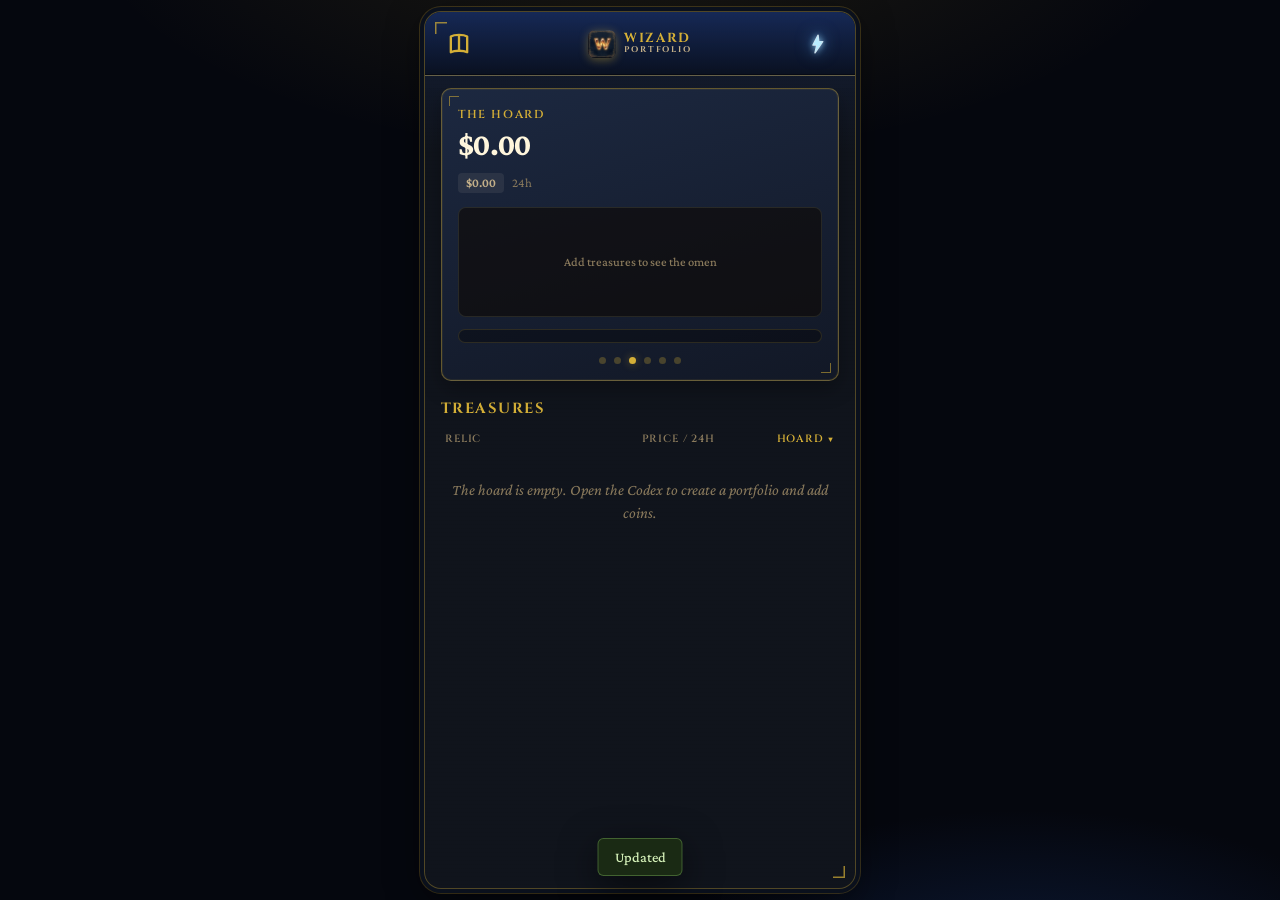
==== commit 7dd7b013: "add copper" ====
--- a/index.html
+++ b/index.html
@@ -821,7 +821,7 @@
         <div class="settings-group">
           <h2>Lore</h2>
           <p class="page-desc">
-            Wizard Portfolio tracks any stock or crypto you add by ticker, Cash in USD, Gold and Silver in ounces, plus live wallets for BTC, XRP, XLM, HBAR, ADA, Midnight (NIGHT), DOGE, and LTC. Prices from CoinGecko and Yahoo Finance.
+            Wizard Portfolio tracks any stock or crypto you add by ticker, Cash in USD, Gold, Silver, and Copper in ounces, plus live wallets for BTC, XRP, XLM, HBAR, ADA, Midnight (NIGHT), DOGE, and LTC. Prices from CoinGecko and Yahoo Finance.
             Not financial advice — just a ledger for your hoard.
           </p>
         </div>
